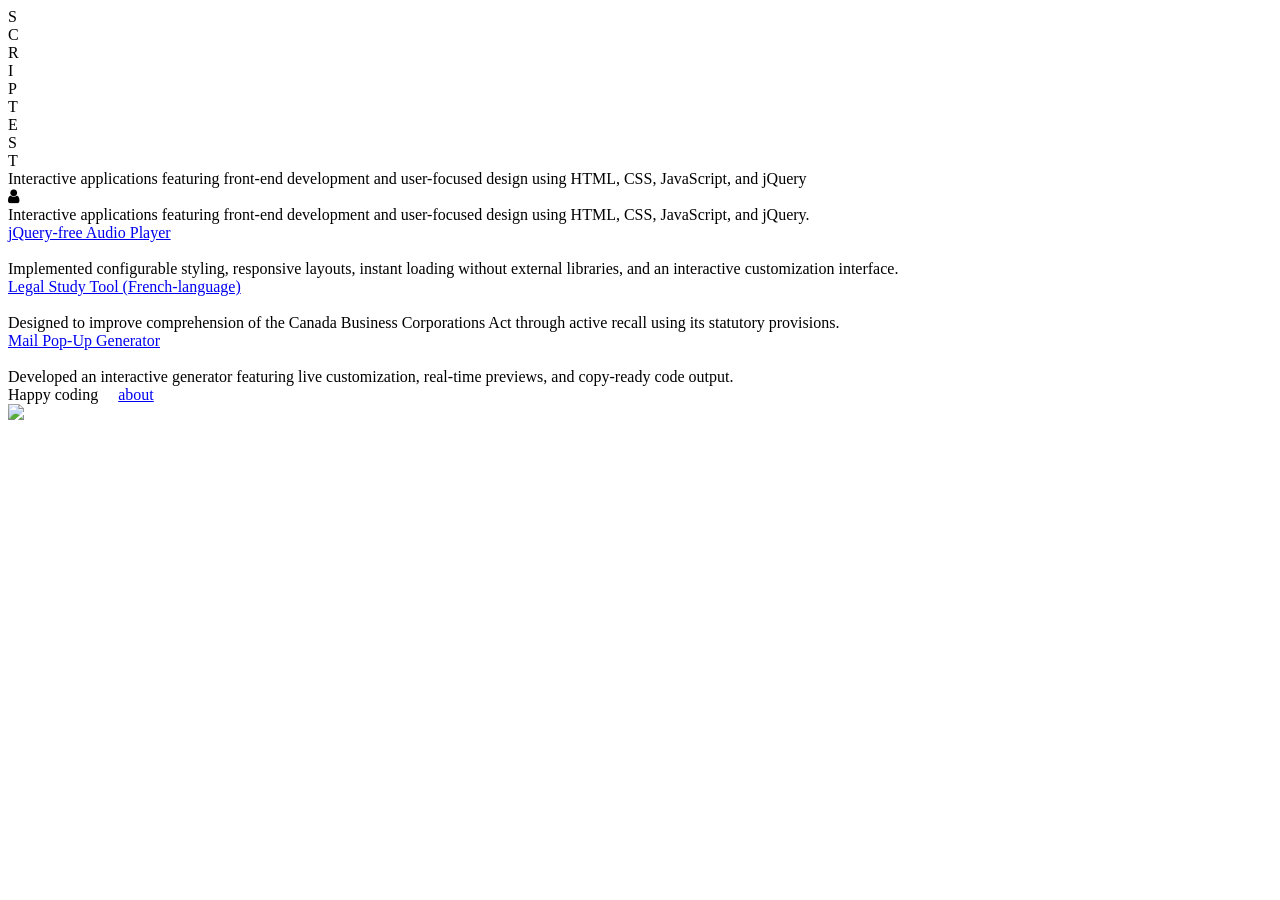
==== index.html @ 713351f3 "Update index.html" ====
<!DOCTYPE html>
<html>
    <head>
        <!--


Code by Maddie Kahlon


Attributions:
• Favicon → PxHere
• User Icon → Font Awesome
• Fonts → Exo 2 & Quicksand (Google Fonts)


-->
        <title>彡</title>
        <meta charset="UTF-8">
        <meta http-equiv="content-script-type" content="text/javascript">
        <meta http-equiv="content-style-type" content="text/css">
        <meta http-equiv="content-language" content="en">
        <meta name="viewport" content="width=device-width, initial-scale=1">
        <link href="https://fonts.googleapis.com/css?family=Exo+2:400,200,600italic|Quicksand" rel="stylesheet">
        <link rel="icon" type="image/png" href="assets/favi.png">
        <link rel="stylesheet" href="https://maxcdn.bootstrapcdn.com/font-awesome/4.5.0/css/font-awesome.min.css">
        <link href="ct.css" rel="stylesheet">
    </head>
    <body>
        <div id="main">
            <div id="city">
                <div id="sun"></div>
                <div id="citybase">
                    <div id="baseborder">
                        <div id="toptitle">
                            <div class="topletter">S</div>
                            <div class="topletter">C</div>
                            <div class="topletter">R</div>
                            <div class="topletter">I</div>
                            <div class="topletter">P</div>
                            <div class="topletter">T</div>
                            <div class="topletter">E</div>
                            <div class="topletter">S</div>
                            <div class="topletter">T</div>
                            <div class="clr"></div>
                        </div>
                        <div id="subtitle"> Interactive applications featuring front-end development and user-focused design using HTML, CSS, JavaScript, and jQuery </div>
                        <div class="blurb">
                            <div class="blurbicon">
                                <i class="fa fa-user"></i>
                            </div> Interactive applications featuring front-end development and user-focused design using HTML, CSS, JavaScript, and jQuery. <div class="clr"></div>
                        </div>
                        <div id="projects">
                            <div class="prj2">
                                <a href="https://scriptest.github.io/sp/mtp/main.html" target="_blank">jQuery-free Audio Player</a>
                                <br>
                                <br> Implemented configurable styling, responsive layouts, instant loading without external libraries, and an interactive customization interface.
                            </div>
                            <div class="prj2">
                                <a href="https://scriptest.github.io/sp/LCSA/" target="_blank">Legal Study Tool (French-language)</a>
                                <br>
                                <br> Designed to improve comprehension of the Canada Business Corporations Act through active recall using its statutory provisions.
                            </div>
                            <div class="prj2">
                                <a href="https://scriptest.github.io/sp/pop-up" target="_blank">Mail Pop-Up Generator</a>
                                <br>
                                <br> Developed an interactive generator featuring live customization, real-time previews, and copy-ready code output.
                            </div>
                        </div>
                    </div>
                    <div id="bottomspace">
                        <div id="copyr">Happy coding &nbsp; &nbsp; <a href="https://scriptest.github.io/abt/">about</a>
                            <div class="citybase-img">
                                <img src="assets/script.gif">
                            </div>
                        </div>
                    </div>
                </div>
                <div id="b1">
                    <div id="b1box1"></div>
                    <div id="b1box2"></div>
                    <div id="b1box3"></div>
                    <div id="b1box4"></div>
                    <div id="b1box5"></div>
                    <div id="b1box6"></div>
                    <div id="b1box7"></div>
                    <div id="b1box8"></div>
                    <div id="b1railingcage">
                        <div class="b1frontrail"></div>
                        <div class="b1backrail"></div>
                        <div class="b1frontbar"></div>
                        <div class="b1frontbar"></div>
                        <div class="b1frontbar"></div>
                        <div class="b1frontbar"></div>
                        <div class="b1frontbar"></div>
                        <div class="b1frontbar"></div>
                        <div class="b1frontbar"></div>
                        <div class="b1frontbar"></div>
                        <div class="b1frontbar"></div>
                        <div class="b1frontbar"></div>
                        <div class="b1backbar"></div>
                        <div class="b1backbar"></div>
                        <div class="b1backbar"></div>
                        <div class="b1backbar"></div>
                        <div class="b1backbar"></div>
                        <div class="b1backbar"></div>
                        <div class="clr"></div>
                    </div>
                    <div id="b1cloud1"></div>
                    <div id="b1cloud2"></div>
                    <div id="b1windowcage">
                        <div class="b1window"></div>
                        <div class="b1window"></div>
                        <div class="b1windowy"></div>
                        <div class="b1window"></div>
                        <div class="b1window"></div>
                        <div class="b1window"></div>
                        <div class="b1window"></div>
                        <div class="b1window"></div>
                        <div class="b1window"></div>
                        <div class="b1window"></div>
                        <div class="b1window"></div>
                        <div class="b1window"></div>
                        <div class="b1window"></div>
                        <div class="b1window"></div>
                        <div class="b1window"></div>
                        <div class="b1window"></div>
                        <div class="b1window"></div>
                        <div class="b1window"></div>
                        <div class="b1window"></div>
                        <div class="b1window"></div>
                        <div class="b1windowd"></div>
                        <div class="b1window"></div>
                        <div class="b1window"></div>
                        <div class="b1window"></div>
                        <div class="b1window"></div>
                        <div class="b1windowy"></div>
                        <div class="b1window"></div>
                        <div class="b1window"></div>
                        <div class="b1window"></div>
                        <div class="b1window"></div>
                        <div class="b1window"></div>
                        <div class="b1window"></div>
                        <div class="b1window"></div>
                        <div class="b1window"></div>
                        <div class="b1window"></div>
                        <div class="b1window"></div>
                        <div class="b1window"></div>
                        <div class="b1window"></div>
                        <div class="b1window"></div>
                        <div class="b1window"></div>
                        <div class="b1window"></div>
                        <div class="b1window"></div>
                        <div class="b1window"></div>
                        <div class="b1window"></div>
                        <div class="b1window"></div>
                        <div class="b1window"></div>
                        <div class="b1window"></div>
                        <div class="b1window"></div>
                        <div class="b1window"></div>
                        <div class="b1windowy"></div>
                        <div class="b1window"></div>
                        <div class="b1windowd"></div>
                        <div class="b1window"></div>
                        <div class="b1window"></div>
                        <div class="b1window"></div>
                        <div class="b1window"></div>
                        <div class="clr"></div>
                    </div>
                    <div id="b1windowcage2">
                        <div class="b1window2"></div>
                        <div class="b1windowd2"></div>
                        <div class="b1window2"></div>
                        <div class="b1window2"></div>
                        <div class="b1window2"></div>
                        <div class="b1window2"></div>
                        <div class="b1window2"></div>
                        <div class="b1window2y"></div>
                        <div class="b1window2"></div>
                        <div class="b1window2"></div>
                        <div class="b1window2"></div>
                        <div class="b1window2"></div>
                        <div class="b1window2"></div>
                        <div class="b1window2"></div>
                        <div class="b1window2"></div>
                        <div class="b1windowd2"></div>
                        <div class="b1window2"></div>
                        <div class="b1window2"></div>
                        <div class="b1window2"></div>
                        <div class="b1window2"></div>
                        <div class="b1window2"></div>
                        <div class="b1window2"></div>
                        <div class="b1window2"></div>
                        <div class="b1windowd2"></div>
                        <div class="clr"></div>
                    </div>
                </div>
                <div id="b2">
                    <div id="b2box1"></div>
                    <div id="b2box2"></div>
                    <div id="b2box3"></div>
                    <div id="b2box4"></div>
                    <div id="b2railingcage">
                        <div class="b2frontrail"></div>
                        <div class="b2frontbar"></div>
                        <div class="b2frontbar"></div>
                        <div class="b2frontbar"></div>
                        <div class="b2frontbar"></div>
                        <div class="b2frontbar"></div>
                        <div class="clr"></div>
                    </div>
                    <div id="b2railingcage2">
                        <div class="b2frontrail2"></div>
                        <div class="b2frontbar2"></div>
                        <div class="b2frontbar2"></div>
                        <div class="b2frontbar2"></div>
                        <div class="b2frontbar2"></div>
                        <div class="b2frontbar2"></div>
                        <div class="b2frontbar2"></div>
                        <div class="b2frontrail2d"></div>
                        <div class="b2frontbar2d"></div>
                        <div class="b2frontbar2d"></div>
                        <div class="b2frontbar2d"></div>
                        <div class="clr"></div>
                    </div>
                    <div id="b2laddercage">
                        <div class="b2ladderstep"></div>
                        <div class="b2ladderstep"></div>
                        <div class="b2ladderstep"></div>
                        <div class="b2ladderstep"></div>
                        <div class="b2ladderstep"></div>
                        <div class="b2ladderstep"></div>
                        <div class="b2ladderstep"></div>
                        <div class="b2ladderstep"></div>
                        <div class="b2ladderstep"></div>
                        <div class="b2ladderstep"></div>
                        <div class="b2ladderstep"></div>
                        <div class="b2ladderstep"></div>
                        <div class="b2ladderstep"></div>
                        <div class="b2ladderstep"></div>
                        <div class="b2ladderstep"></div>
                        <div class="b2ladderstep"></div>
                        <div class="b2ladderstep"></div>
                        <div class="b2ladderstep"></div>
                        <div class="b2ladderstep"></div>
                        <div class="b2ladderstep"></div>
                        <div class="b2ladderstep"></div>
                        <div class="b2ladderstep"></div>
                        <div class="b2ladderstep"></div>
                        <div class="b2ladderstep"></div>
                        <div class="b2ladderstep"></div>
                        <div class="b2ladderstep"></div>
                        <div class="b2ladderstep"></div>
                    </div>
                    <div id="b2windowcage">
                        <div class="b2windowframe">
                            <div class="b2window1"></div>
                            <div class="b2window2"></div>
                            <div class="clr"></div>
                        </div>
                        <div class="b2windowframe">
                            <div class="b2window1"></div>
                            <div class="b2window2"></div>
                            <div class="clr"></div>
                        </div>
                        <div class="b2windowframe">
                            <div class="b2window1"></div>
                            <div class="b2window2"></div>
                            <div class="clr"></div>
                        </div>
                        <div class="b2windowframe">
                            <div class="b2window1"></div>
                            <div class="b2window2"></div>
                            <div class="clr"></div>
                        </div>
                        <div class="b2windowframe">
                            <div class="b2window1y"></div>
                            <div class="b2window2y"></div>
                            <div class="clr"></div>
                        </div>
                        <div class="b2windowframe">
                            <div class="b2window1"></div>
                            <div class="b2window2"></div>
                            <div class="clr"></div>
                        </div>
                        <div class="b2windowframe">
                            <div class="b2window1"></div>
                            <div class="b2window2"></div>
                            <div class="clr"></div>
                        </div>
                        <div class="b2windowframe">
                            <div class="b2window1"></div>
                            <div class="b2window2"></div>
                            <div class="clr"></div>
                        </div>
                        <div class="b2windowframe">
                            <div class="b2window1"></div>
                            <div class="b2window2"></div>
                            <div class="clr"></div>
                        </div>
                        <div class="b2windowframe">
                            <div class="b2window1"></div>
                            <div class="b2window2"></div>
                            <div class="clr"></div>
                        </div>
                        <div class="b2windowframe">
                            <div class="b2window1"></div>
                            <div class="b2window2"></div>
                            <div class="clr"></div>
                        </div>
                        <div class="b2windowframe">
                            <div class="b2window1"></div>
                            <div class="b2window2"></div>
                            <div class="clr"></div>
                        </div>
                        <div class="b2windowframe">
                            <div class="b2window1"></div>
                            <div class="b2window2"></div>
                            <div class="clr"></div>
                        </div>
                        <div class="b2windowframe">
                            <div class="b2window1"></div>
                            <div class="b2window2"></div>
                            <div class="clr"></div>
                        </div>
                        <div class="b2windowframe">
                            <div class="b2window1"></div>
                            <div class="b2window2"></div>
                            <div class="clr"></div>
                        </div>
                        <div class="b2windowframe">
                            <div class="b2window1"></div>
                            <div class="b2window2"></div>
                            <div class="clr"></div>
                        </div>
                        <div class="b2windowframe">
                            <div class="b2window1"></div>
                            <div class="b2window2"></div>
                            <div class="clr"></div>
                        </div>
                        <div class="b2windowframe">
                            <div class="b2window1y"></div>
                            <div class="b2window2y"></div>
                            <div class="clr"></div>
                        </div>
                        <div class="b2windowframe">
                            <div class="b2window1"></div>
                            <div class="b2window2"></div>
                            <div class="clr"></div>
                        </div>
                        <div class="b2windowframe">
                            <div class="b2window1"></div>
                            <div class="b2window2"></div>
                            <div class="clr"></div>
                        </div>
                        <div class="b2windowframe">
                            <div class="b2window1"></div>
                            <div class="b2window2"></div>
                            <div class="clr"></div>
                        </div>
                        <div class="b2windowframe">
                            <div class="b2window1"></div>
                            <div class="b2window2"></div>
                            <div class="clr"></div>
                        </div>
                        <div class="b2windowframe">
                            <div class="b2window1"></div>
                            <div class="b2window2"></div>
                            <div class="clr"></div>
                        </div>
                        <div class="b2windowframe">
                            <div class="b2window1"></div>
                            <div class="b2window2"></div>
                            <div class="clr"></div>
                        </div>
                        <div class="b2windowframe">
                            <div class="b2window1"></div>
                            <div class="b2window2"></div>
                            <div class="clr"></div>
                        </div>
                        <div class="b2windowframe">
                            <div class="b2window1"></div>
                            <div class="b2window2"></div>
                            <div class="clr"></div>
                        </div>
                        <div class="b2windowframe">
                            <div class="b2window1"></div>
                            <div class="b2window2"></div>
                            <div class="clr"></div>
                        </div>
                        <div class="clr"></div>
                    </div>
                    <div id="b2windowcage2">
                        <div class="b2windowframe">
                            <div class="b2window1y"></div>
                            <div class="b2window2y"></div>
                            <div class="clr"></div>
                        </div>
                        <div class="clr"></div>
                    </div>
                </div>
                <div id="b4">
                    <div id="b4box1"></div>
                    <div id="b4box2"></div>
                    <div id="b4windowcage">
                        <div class="b4window"></div>
                        <div class="b4window"></div>
                        <div class="b4window"></div>
                        <div class="b4windowy"></div>
                        <div class="b4windowy"></div>
                        <div class="b4window"></div>
                        <div class="clr"></div>
                    </div>
                    <div id="b4windowcage2">
                        <div class="b4window2"></div>
                        <div class="b4window2y"></div>
                        <div class="b4window2"></div>
                        <div class="clr"></div>
                    </div>
                </div>
                <div id="sl1">
                    <div class="sl1p1"></div>
                    <div class="sl1r1"></div>
                    <div class="sl1r2"></div>
                </div>
                <div id="sl2">
                    <div class="sl1p1"></div>
                    <div class="sl1r1"></div>
                    <div class="sl1r2"></div>
                </div>
                <div id="treecage">
                    <div id="treetrunk"></div>
                    <div id="treec1"></div>
                    <div id="treec3"></div>
                    <div id="treec4"></div>
                </div>
                <div id="cloud1">
                    <div id="cloud1a"></div>
                    <div id="cloud1b"></div>
                    <div id="cloud1c"></div>
                </div>
                <div id="traincage">
                    <div id="train">
                        <div class="trainwindow"></div>
                        <div class="trainwindow"></div>
                        <div class="trainwindow"></div>
                        <div class="trainwindow"></div>
                        <div class="trainwindow"></div>
                        <div class="trainwindow"></div>
                        <div class="trainwindow"></div>
                        <div class="trainwindow"></div>
                        <div class="trainwindow"></div>
                        <div class="trainwindow"></div>
                        <div class="trainwindow"></div>
                        <div class="trainwindow"></div>
                        <div class="trainwindow"></div>
                        <div class="trainwindow"></div>
                        <div class="trainwindow"></div>
                        <div class="clr"></div>
                    </div>
                    <div id="traintrack">
                        <div class="track"></div>
                        <div class="track"></div>
                        <div class="track"></div>
                        <div class="track"></div>
                        <div class="track"></div>
                        <div class="track"></div>
                        <div class="track"></div>
                        <div class="track"></div>
                        <div class="track"></div>
                        <div class="track"></div>
                        <div class="track"></div>
                        <div class="track"></div>
                        <div class="track"></div>
                        <div class="track"></div>
                        <div class="track"></div>
                        <div class="track"></div>
                        <div class="track"></div>
                        <div class="track"></div>
                        <div class="track"></div>
                        <div class="clr"></div>
                    </div>
                </div>
            </div>
        </div>
    </body>
</html>
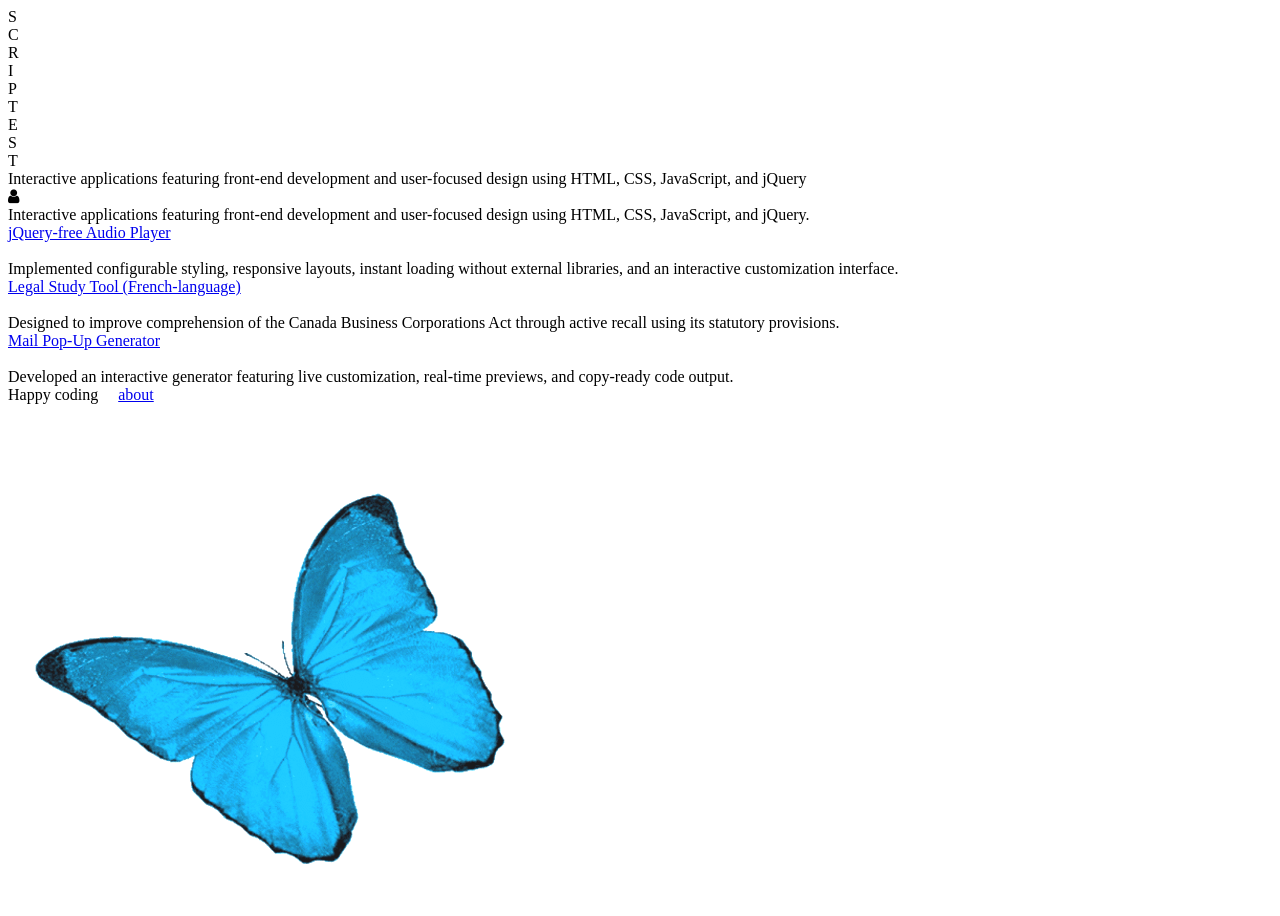
==== commit 0c550c14: "Update index.html" ====
--- a/index.html
+++ b/index.html
@@ -21,7 +21,7 @@
         <meta http-equiv="content-language" content="en">
         <meta name="viewport" content="width=device-width, initial-scale=1">
         <link href="https://fonts.googleapis.com/css?family=Exo+2:400,200,600italic|Quicksand" rel="stylesheet">
-        <link rel="icon" type="image/png" href="assets/favi.png">
+        <link rel="icon" type="image/png" href="assets/favi.png"?v=2>
         <link rel="stylesheet" href="https://maxcdn.bootstrapcdn.com/font-awesome/4.5.0/css/font-awesome.min.css">
         <link href="ct.css" rel="stylesheet">
     </head>
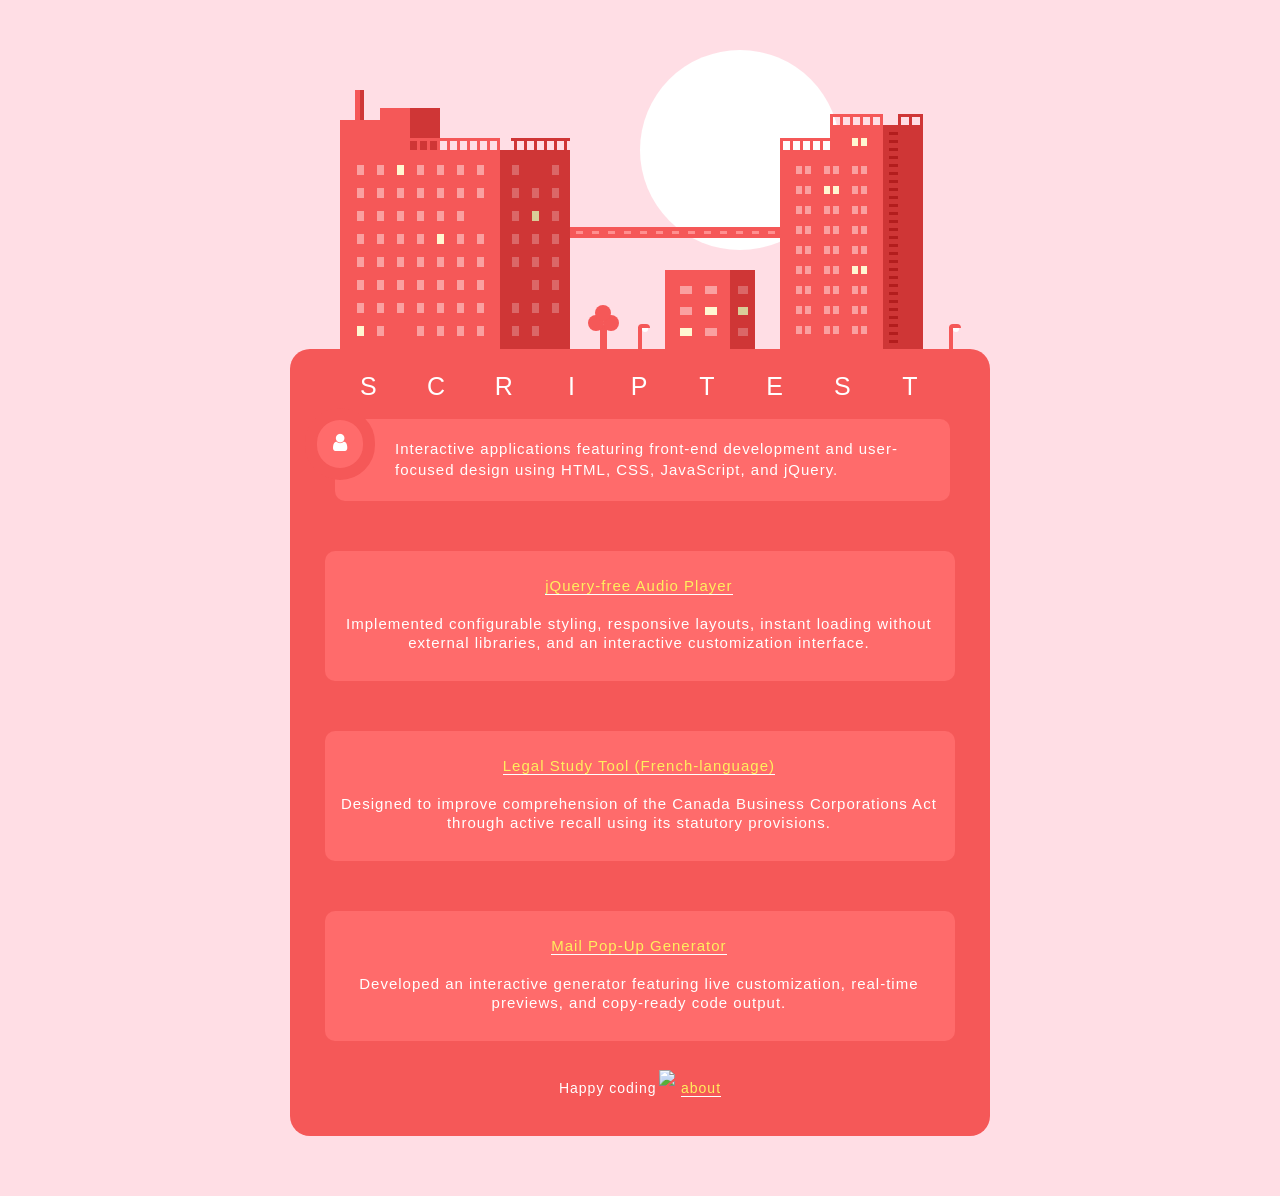
==== commit 4b99eaaf: "Update index.html" ====
--- a/index.html
+++ b/index.html
@@ -21,11 +21,11 @@
         <meta http-equiv="content-language" content="en">
         <meta name="viewport" content="width=device-width, initial-scale=1">
         <link href="https://fonts.googleapis.com/css?family=Exo+2:400,200,600italic|Quicksand" rel="stylesheet">
-        <link rel="icon" type="image/png" href="assets/favi.png"?v=2>
+        <link rel="icon" type="image/png" href="assets/favi.png">
         <link rel="stylesheet" href="https://maxcdn.bootstrapcdn.com/font-awesome/4.5.0/css/font-awesome.min.css">
         <link href="ct.css" rel="stylesheet">
     </head>
-    <body>
+    <body><div id="citytop">
         <div id="main">
             <div id="city">
                 <div id="sun"></div>
@@ -70,7 +70,7 @@
                     <div id="bottomspace">
                         <div id="copyr">Happy coding &nbsp; &nbsp; <a href="https://scriptest.github.io/abt/">about</a>
                             <div class="citybase-img">
-                                <img src="assets/script.gif">
+                                <img src="https://i.imgur.com/trxpaFy.gif">
                             </div>
                         </div>
                     </div>
@@ -479,7 +479,7 @@
                         <div class="track"></div>
                         <div class="clr"></div>
                     </div>
-                </div>
+                </div></div>
             </div>
         </div>
     </body>
--- a/ct.css
+++ b/ct.css
@@ -0,0 +1,1067 @@
+/**  
+
+Code by Maddie Kahlon
+
+*/
+
+body {
+	margin: 0;
+    background: #ffdee5;
+    font-size: 15px;
+    font-family: 'Exo 2', Verdana, sans-serif;
+    line-height: 19px;
+    letter-spacing: 1px;
+    color: #fff;
+}
+
+a {
+    text-decoration: none;
+    outline: none;
+    border-bottom: 1px solid #fff;
+    cursor: pointer !important;
+    background-image: linear-gradient(to right, #000, #54b3d6 50%, #ffef5d 50%);
+    background-size: 200% 100%;
+    background-position: -100%;
+    display: inline;
+    padding: 0;
+    position: relative;
+    -webkit-background-clip: text;
+    -webkit-text-fill-color: transparent;
+    transition: all 0.3s ease-in-out;
+}
+
+a::before {
+    content: '';
+    background: #54b3d6;
+    display: block;
+    position: absolute;
+    bottom: 0;
+    left: 0;
+    width: 0;
+    height: 0;
+    transition: all 0.3s ease-in-out;
+}
+
+a:hover {
+    background-position: 0;
+}
+
+a:hover::before {
+    width: 100%;
+}
+
+@font-face {
+    font-family: "Motterdam";
+    src: url("assets/Motterdam.ttf") format("truetype");
+}
+
+.credit {
+    font-family: "Motterdam";
+	font-size: 16px;
+}
+
+::selection {
+ 	background: transparent;
+    color: #1fff5a;
+}
+
+::-moz-selection {
+ 	background: transparent;
+    color: #1fff5a;
+}
+
+.clr {
+    clear: both;
+}
+
+#main {
+    margin: 0 auto;
+    width: 600px;
+}
+
+#city {
+    position: absolute;
+    top: 150px;
+    width: 600px;
+    height: 200px;
+}
+
+#citybase {
+    position: absolute;
+    padding: 25px;
+    background: #f55858;
+    margin: 199px 0 0 -50px;
+    z-index: 200;
+    border-radius: 20px;
+}
+
+#citybase a:hover {
+    border-bottom: 1px solid #fff;
+    margin-bottom: -1px;
+}
+
+#citybase img {
+    border: 0;
+    max-width: 1.5em;
+}
+
+.citybase-img {
+    padding: 0 9px 0 5px;
+ 	margin: -25px 15px 0 72px;
+}
+
+#baseborder {
+    width: 610px;
+    padding: 20px;
+    border-radius: 10px;
+}
+
+#bottomspace {
+    width: 650px;
+    position: absolute;
+    height: 35px;
+    margin: 50px 0 0;
+    text-align: center;
+    font-size: 14px;
+    line-height: 14px;
+    color: #fff;
+    letter-spacing: 1px;
+}
+
+#copyr {
+    position: absolute;
+    margin-top: -80px;
+    width: 100%;
+    text-align: center;
+}
+
+.blurb {
+    width: calc(100% - 65px);
+    background: #ff6b6b;
+    padding: 19px 10px 21px 60px;
+    border-radius: 10px;
+    display: block;
+    margin-bottom: 20px;
+    font-size: 15px;
+    line-height: 21px;
+    transition: all 0.2s ease-in-out;
+}
+
+.blurbicon {
+    font-size: 20px;
+    line-height: 20px;
+    color: #fff;
+    text-align: center;
+    padding: 13px 15px 15px 16px;
+    background: #ff6b6b;
+    border: 12px solid #f55858;
+    position: absolute;
+    margin: -30px 15px 0 -90px;
+    border-radius: 100px;
+    cursor: default;
+    transition: all 0.2s ease-in-out;
+}
+
+.blurb a {
+    color: #fff;
+    border-bottom: 1px solid #fff;
+    margin-bottom: -1px;
+}
+
+.blurb a:hover {
+    color: #fff;
+    border-bottom: 1px solid #fff;
+    margin-bottom: -1px;
+}
+
+#toptitle {
+    width: 100%;
+    margin: -20px 0 20px;
+    text-align: center;
+    cursor: default;
+}
+
+.topletter {
+    float: left;
+    display: block;
+    width: 11.1%;
+    text-align: center;
+    font-size: 25px;
+    line-height: 25px;
+    font-family: 'Quicksand', sans-serif;
+    color: #fff;
+}
+
+#subtitle {
+    width: 100%;
+    text-align: center;
+    margin-bottom: 25px;
+    display: none;
+}
+
+#projects {
+    width: 100%;
+    margin: 50px 0 0 -10px;
+}
+
+.prcage {
+    width: 280px;
+    height: 230px;
+    border: 4px solid #e8e8e8;
+    border-top: 26px solid #e8e8e8;
+    float: left;
+    border-radius: 5px;
+    background: #f6f6f6;
+    transition: all 0.1s ease-in-out;
+}
+
+.prcage:hover {
+    width: 290px;
+    height: 210px;
+	margin: -5px 0 0 -5px;
+}
+
+.prdot1 {
+    position: absolute;
+    width: 11px;
+    height: 11px;
+    background: #fc6868;
+    margin: -19px 0 0 3px;
+    border-radius: 100px;
+}
+
+.prdot2 {
+    position: absolute;
+    width: 11px;
+    height: 11px;
+    background: #faf38e;
+    margin: -19px 0 0 20px;
+    border-radius: 100px;
+}
+
+.prdot3 {
+    position: absolute;
+    width: 11px;
+    height: 11px;
+    background: #58cc7b;
+    margin: -19px 0 0 37px;
+    border-radius: 100px;
+}
+
+.prinfo {
+    width: 300px;
+    float: right;
+}
+
+.prdesc {
+    width: 100%;
+    margin-bottom: 30px;
+}
+
+.prtags {
+    width: 100%;
+}
+
+.ptag {
+    margin: 0 9px 7px 0;
+    float: left;
+    background: #ff6b6b;
+    padding: 5px 8px;
+    border-radius: 3px;
+    font-size: 13px;
+    line-height: 13px;
+    cursor: default;
+    transition: all 0.2s ease-in-out;
+}
+
+.ptag:hover {
+    background: #ff8787;
+}
+
+.prtitle {
+    width: 100%;
+    margin-bottom: 10px;
+    font-size: 20px;
+    line-height: 20px;
+}
+
+.prj {
+    height: 290px;
+}
+
+.primg {
+    width: 100%;
+    height: 100%;
+    opacity: 0.8;
+    border: 0;
+    outline: none;
+}
+
+.prcage a:hover {
+    border: 0;
+    margin: 0;
+}
+
+.prj2 {
+    background: #ff6b6b;
+ 	margin: 0 auto 50px;
+    padding: 25px 17px 25px 15px;
+    width: 98%;
+    border-radius: 10px;
+    height: 80px;
+    text-align: center;
+}
+
+#sun {
+    width: 200px;
+    height: 200px;
+    position: absolute;
+    margin: -100px 0 0 300px;
+    background: #fff;
+    border-radius: 500px;
+    z-index: 0;
+}
+
+#b1 {
+    position: absolute;
+    z-index: 8;
+}
+
+#b1box1 {
+    width: 160px;
+    height: 200px;
+    position: absolute;
+    background: #f55858;
+}
+
+#b1box2 {
+    width: 70px;
+    height: 200px;
+    position: absolute;
+    margin-left: 160px;
+    background: #cf3636;
+}
+
+#b1box3 {
+    width: 70px;
+    height: 30px;
+    position: absolute;
+    background: #f55858;
+    margin: -30px 0 0;
+}
+
+#b1box4 {
+    width: 30px;
+    height: 30px;
+    position: absolute;
+    background: #cf3636;
+    margin: -30px 0 0 70px;
+}
+
+#b1box5 {
+    width: 30px;
+    height: 13px;
+    position: absolute;
+    background: #f55858;
+    margin: -42px 0 0 40px;
+}
+
+#b1box6 {
+    width: 30px;
+    height: 13px;
+    position: absolute;
+    background: #cf3636;
+    margin: -42px 0 0 70px;
+}
+
+#b1box7 {
+    width: 5px;
+    height: 30px;
+    position: absolute;
+    background: #f55858;
+    margin: -60px 0 0 15px;
+    z-index: 10;
+}
+
+#b1box8 {
+    width: 4px;
+    height: 30px;
+    position: absolute;
+    background: #cf3636;
+    margin: -60px 0 0 20px;
+    z-index: 10;
+}
+
+#b1railingcage {
+    position: absolute;
+    margin: -10px 0 0 67px;
+    width: 200px;
+}
+
+.b1frontbar {
+    display: block;
+    float: left;
+    height: 12px;
+    width: 3px;
+    background: #f55858;
+    margin-right: 7px;
+}
+
+.b1backbar {
+    display: block;
+    float: left;
+    height: 12px;
+    width: 3px;
+    background: #cf3636;
+    margin-left: 7px;
+}
+
+.b1frontrail {
+    position: absolute;
+    margin: -2px 0 0;
+    width: 93px;
+    height: 3px;
+    background: #f55858;
+}
+
+.b1backrail {
+    position: absolute;
+    margin: -2px 0 0 104px;
+    width: 59px;
+    height: 3px;
+    background: #cf3636;
+}
+
+#b1cloud1 {
+    width: 9px;
+    height: 9px;
+    position: absolute;
+    margin: -60px 0 0 15px;
+    background: #f55858;
+    border-radius: 500px;
+    z-index: 9;
+    animation: cld 3s infinite;
+}
+
+@keyframes cld {
+    0% {
+        opacity: 0;
+        transform: translateZ(0);
+    }
+
+    5% {
+        opacity: 1;
+        transform: translateZ(0);
+    }
+
+    100% {
+        margin-top: -95px;
+        opacity: 0;
+        transform: translateZ(0);
+    }
+}
+
+#b1cloud2 {
+    width: 12px;
+    height: 12px;
+    position: absolute;
+    margin: -101px 0 0 13px;
+    background: #f55858;
+    border-radius: 500px;
+    display: none;
+}
+
+#b1windowcage {
+    position: absolute;
+    margin: 15px 0 0 17px;
+    width: 150px;
+    height: 180px;
+    z-index: 10;
+}
+
+.b1window {
+    width: 7px;
+    height: 10px;
+    background: #faa0a0;
+    display: block;
+    float: left;
+    margin: 0 13px 13px 0;
+}
+
+.b1windowd {
+    width: 7px;
+    height: 10px;
+    background: #f55858;
+    display: block;
+    float: left;
+    margin: 0 13px 13px 0;
+}
+
+.b1windowy {
+    width: 7px;
+    height: 10px;
+    background: #fff7d1;
+    display: block;
+    float: left;
+    margin: 0 13px 13px 0;
+}
+
+#b1windowcage2 {
+    position: absolute;
+    margin: 15px 0 0 172px;
+    width: 60px;
+    height: 180px;
+    z-index: 10;
+}
+
+.b1window2 {
+    width: 7px;
+    height: 10px;
+    background: #db6767;
+    display: block;
+    float: left;
+    margin: 0 13px 13px 0;
+}
+
+.b1window2y {
+    width: 7px;
+    height: 10px;
+    background: #d9cd98;
+    display: block;
+    float: left;
+    margin: 0 13px 13px 0;
+}
+
+.b1windowd2 {
+    width: 7px;
+    height: 10px;
+    background: #cf3636;
+    display: block;
+    float: left;
+    margin: 0 13px 13px 0;
+}
+
+#b2 {
+    position: absolute;
+	margin: 0 0 0 440px;
+    z-index: 8;
+}
+
+#b2box1 {
+    width: 103px;
+    height: 200px;
+    position: absolute;
+    background: #f55858;
+}
+
+#b2box2 {
+    width: 40px;
+    height: 200px;
+    position: absolute;
+    margin-left: 103px;
+    background: #cf3636;
+}
+
+#b2box3 {
+    width: 53px;
+    height: 25px;
+    position: absolute;
+    background: #f55858;
+    margin: -25px 0 0 50px;
+}
+
+#b2box4 {
+    width: 40px;
+    height: 25px;
+    position: absolute;
+    background: #cf3636;
+    margin: -25px 0 0 103px;
+}
+
+#b2railingcage {
+    position: absolute;
+    margin: -12px 0 0;
+    width: 100px;
+}
+
+.b2frontbar {
+    display: block;
+    float: left;
+    height: 12px;
+    width: 3px;
+    background: #f55858;
+    margin-right: 7px;
+}
+
+.b2frontrail {
+    position: absolute;
+    margin: 0;
+    width: 60px;
+    height: 3px;
+    background: #f55858;
+}
+
+#b2railingcage2 {
+    position: absolute;
+    margin: -36px 0 0 50px;
+    width: 100px;
+}
+
+.b2frontbar2 {
+    display: block;
+    float: left;
+    height: 12px;
+    width: 3px;
+    background: #f55858;
+    margin-right: 7px;
+}
+
+.b2frontrail2 {
+    position: absolute;
+    margin: 0;
+    width: 52px;
+    height: 3px;
+    background: #f55858;
+}
+
+.b2frontbar2d {
+    display: block;
+    float: left;
+    height: 12px;
+    width: 3px;
+    background: #cf3636;
+    margin-left: 8px;
+}
+
+.b2frontrail2d {
+    position: absolute;
+    margin: 0 0 0 70px;
+    width: 23px;
+    height: 3px;
+    background: #cf3636;
+}
+
+#b2laddercage {
+    position: absolute;
+    z-index: 10;
+    width: 10px;
+    margin: -18px 0 0 109px;
+}
+
+.b2ladderstep {
+    display: block;
+    height: 3px;
+    width: 9px;
+    margin-bottom: 5px;
+    background: #b31d1d;
+}
+
+#b2windowcage {
+    position: absolute;
+    margin: 16px 0 0 16px;
+    width: 90px;
+    height: 180px;
+    z-index: 10;
+}
+
+.b2windowframe {
+    width: 15px;
+    height: 8px;
+    display: block;
+    float: left;
+    margin: 0 13px 12px 0;
+}
+
+.b2window1 {
+    display: block;
+    width: 6px;
+    height: 8px;
+    float: left;
+    background: #faa0a0;
+}
+
+.b2window2 {
+    display: block;
+    width: 6px;
+    height: 8px;
+    float: right;
+    background: #faa0a0;
+}
+
+.b2window1y {
+    display: block;
+    width: 6px;
+    height: 8px;
+    float: left;
+    background: #fff7d1;
+}
+
+.b2window2y {
+    display: block;
+    width: 6px;
+    height: 8px;
+    float: right;
+    background: #fff7d1;
+}
+
+#b2windowcage2 {
+    position: absolute;
+    margin: -12px 0 0 72px;
+    width: 90px;
+    height: 180px;
+    z-index: 10;
+}
+
+#b4 {
+    position: absolute;
+    z-index: 8;
+    margin: 120px 0 0 325px;
+}
+
+#b4box1 {
+    width: 65px;
+    height: 80px;
+    position: absolute;
+    background: #f55858;
+}
+
+#b4box2 {
+    width: 25px;
+    height: 80px;
+    position: absolute;
+    margin-left: 65px;
+    background: #cf3636;
+}
+
+#b4windowcage {
+    position: absolute;
+    margin: 16px 0 0 15px;
+    width: 50px;
+    height: 180px;
+    z-index: 10;
+}
+
+.b4window {
+    width: 12px;
+    height: 8px;
+    background: #faa0a0;
+    display: block;
+    float: left;
+    margin: 0 13px 13px 0;
+}
+
+.b4windowy {
+    width: 12px;
+    height: 8px;
+    background: #fff7d1;
+    display: block;
+    float: left;
+    margin: 0 13px 13px 0;
+}
+
+#b4windowcage2 {
+    position: absolute;
+    margin: 16px 0 0 73px;
+    width: 13px;
+    height: 180px;
+    z-index: 10;
+}
+
+#citytop {
+    position: relative;
+}
+
+.b4window2 {
+    width: 10px;
+    height: 8px;
+    background: #db6767;
+    display: block;
+    float: left;
+    margin-bottom: 13px;
+}
+
+.b4window2y {
+    width: 10px;
+    height: 8px;
+    background: #d9cd98;
+    display: block;
+    float: left;
+    margin-bottom: 13px;
+}
+
+#sl1 {
+    position: absolute;
+    z-index: 8;
+    margin: 177px 0 0 609px;
+}
+
+#sl2 {
+    position: absolute;
+    z-index: 8;
+    margin: 177px 0 0 298px;
+}
+
+.sl1p1 {
+    position: absolute;
+    width: 4px;
+    height: 25px;
+    background: #f55858;
+    margin: 0;
+    z-index: 9;
+}
+
+.sl1r1 {
+    position: absolute;
+    width: 12px;
+    height: 4px;
+    background: #f55858;
+    margin: -3px 0 0;
+    z-index: 10;
+    border-top-left-radius: 10px;
+    border-top-right-radius: 10px;
+}
+
+.sl1r2 {
+    position: absolute;
+    width: 6px;
+    height: 4px;
+    background: #fff;
+    margin: 1px 0 0 4px;
+    z-index: 10;
+    border-bottom-right-radius: 10px;
+    border-bottom-left-radius: 10px;
+}
+
+#treecage {
+    position: absolute;
+    z-index: 8;
+    margin: 175px 0 0 260px;
+}
+
+#treetrunk {
+    position: absolute;
+    margin: 0;
+    width: 7px;
+    height: 25px;
+    background: #f55858;
+}
+
+#treec1 {
+    position: absolute;
+    margin: -10px 0 0 -12px;
+    width: 16px;
+    height: 16px;
+    background: #f55858;
+    border-radius: 500px;
+}
+
+#treec3 {
+    position: absolute;
+    margin: -10px 0 0 3px;
+    width: 16px;
+    height: 16px;
+    background: #f55858;
+    border-radius: 500px;
+}
+
+#treec4 {
+    position: absolute;
+    margin: -20px 0 0 -5px;
+    width: 16px;
+    height: 16px;
+    background: #f55858;
+    border-radius: 500px;
+}
+
+#cloud1 {
+    position: absolute;
+    z-index: 8;
+    margin: -60px 0 0 260px;
+    display: none;
+}
+
+#cloud1a {
+    position: absolute;
+    width: 90px;
+    height: 30px;
+    background: #f55858;
+    border-radius: 100px;
+    margin: 0;
+}
+
+#cloud1b {
+    position: absolute;
+    width: 40px;
+    height: 40px;
+    background: #f55858;
+    border-radius: 100px;
+    margin: -20px 0 0 10px;
+}
+
+#cloud1c {
+    position: absolute;
+    width: 35px;
+    height: 35px;
+    background: #f55858;
+    border-radius: 100px;
+    margin: -15px 0 0 40px;
+}
+
+#traincage {
+    position: absolute;
+    z-index: 2;
+    margin: 50px 0 0 135px;
+    overflow: hidden;
+    width: 350px;
+    height: 100px;
+}
+
+#traintrack {
+    position: absolute;
+    width: 320px;
+    padding: 4px 0 4px 5px;
+    background: #f55858;
+    margin: 27px 0 0;
+}
+
+.track {
+    display: block;
+    float: left;
+    background: #ff8f8f;
+    margin-right: 9px;
+    height: 3px;
+    width: 7px;
+}
+
+#train {
+    position: absolute;
+	margin: 0 0 0 -300px;
+    width: 300px;
+    padding: 10px 0 10px 20px;
+    background: #f55858;
+    border-radius: 20px;
+    overflow: hidden;
+    animation: tr 6s infinite;
+}
+
+.trainwindow {
+    width: 10px;
+    height: 7px;
+    background: #fff7d1;
+    display: block;
+    float: left;
+    margin-right: 9px;
+}
+
+@keyframes tr {
+    0% {
+        opacity: 0;
+        transform: translateZ(0);
+    }
+
+    5% {
+        opacity: 1;
+        transform: translateZ(0);
+    }
+
+    70% {
+        opacity: 1;
+        margin-left: 700px;
+        transform: translateZ(0);
+    }
+
+    71% {
+        opacity: 0;
+        transform: translateZ(0);
+    }
+
+    100% {
+        opacity: 0;
+        margin-left: -300px;
+        transform: translateZ(0);
+    }
+}
+
+@media only screen and (max-width: 650px) {
+    body {
+		overflow-x: hidden;
+		font-size: 20px;    
+		line-height: 21px;
+    }
+
+    #main {
+        position: absolute;
+        top: 0;
+        left: 55.7%;
+        width: 700px;
+        margin: 0;
+        transform: translateX(-50%) scale(0.76);
+        transform-origin: top center;
+    }
+
+    #bottomspace {
+        height: 0;
+        position: relative;
+    }
+
+    #copyr {
+        position: absolute;
+        top: 25px;
+        left: 0;
+        width: 100%;
+        text-align: center;
+        font-size: 20px;
+    }
+  
+	.blurb {
+		font-size: 20px;		
+		line-height: 24px;
+	}
+  
+	.prj2 {
+		height: 110px;
+		text-align: center;		
+		line-height: 24px;
+}
+  
+	.citybase-img {
+		padding: 0 9px 0 5px;
+		margin: -33px 15px 0 92px;
+	}
+  
+}
+
+@media only screen and (max-width: 430px) {
+	body {
+		width: 100%;
+		height: 100%;
+		overflow-y: auto;
+		overflow-x: hidden;
+		font-size: 20px;
+    }
+
+  #citytop {
+    position: relative;
+}
+  
+	.prj2 {
+		height: 120px;
+	  }
+
+	#main {
+        position: absolute;
+        top: 0;
+        left: 50%;
+        width: 700px;
+        margin: 0;
+        transform: translateX(-50%) scale(0.61);
+        transform-origin: top center;
+    }
+
+  
+  
+   #citytop {
+        margin-left: 59px;
+    }
+  
+}
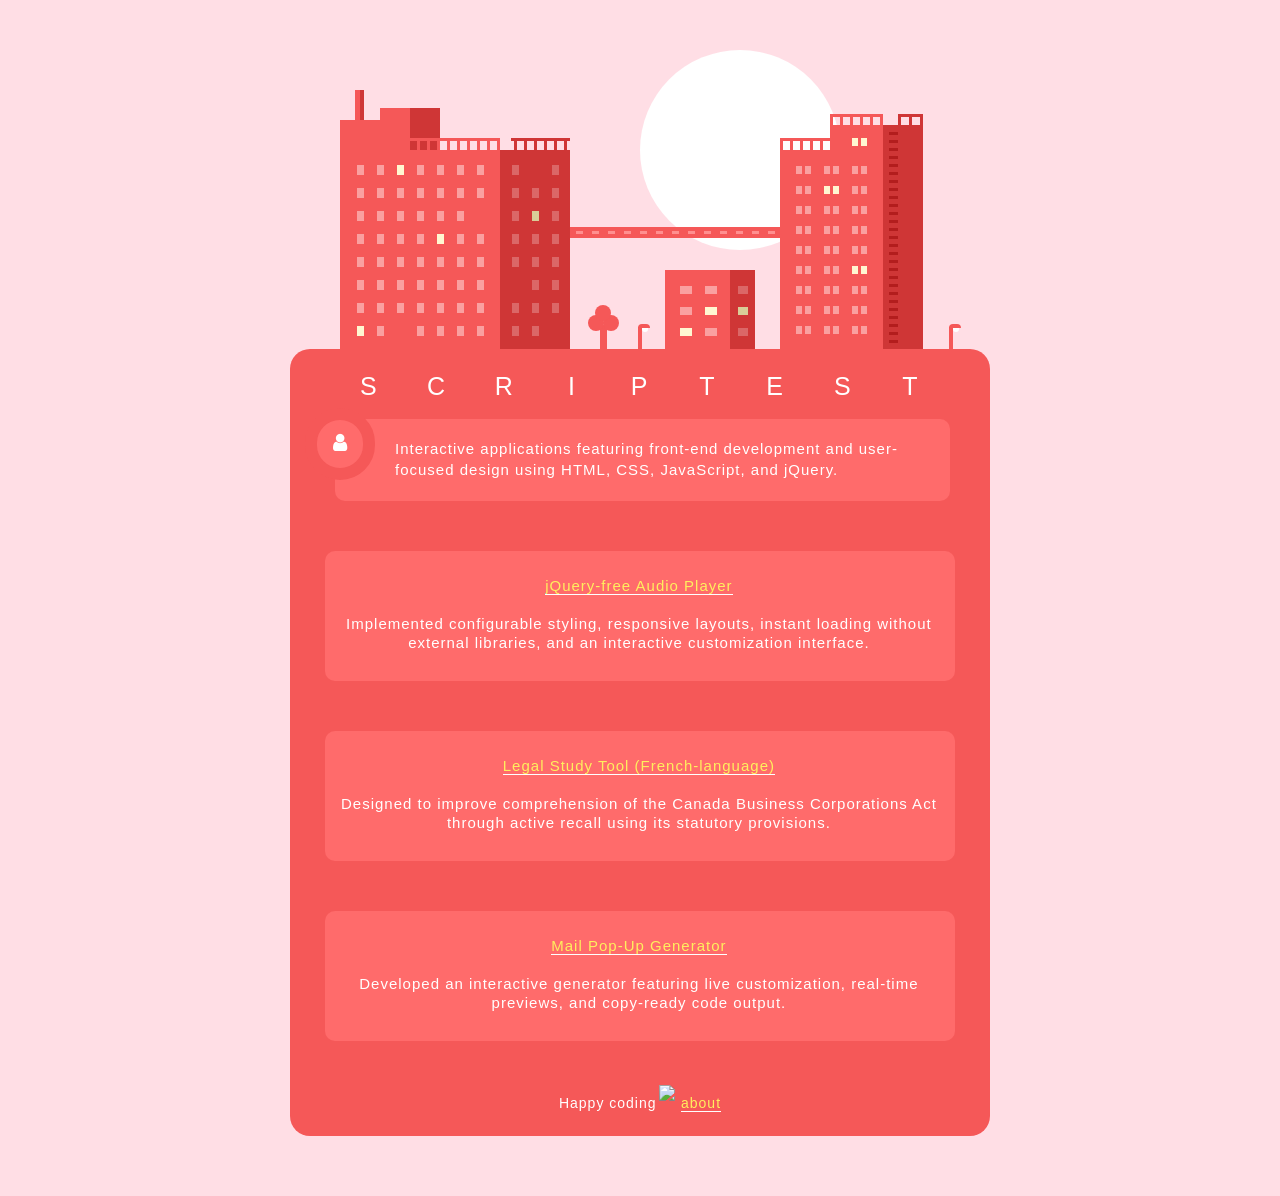
==== commit 2bbae6c7: "Update index.html" ====
--- a/index.html
+++ b/index.html
@@ -25,7 +25,7 @@
         <link rel="stylesheet" href="https://maxcdn.bootstrapcdn.com/font-awesome/4.5.0/css/font-awesome.min.css">
         <link href="ct.css" rel="stylesheet">
     </head>
-    <body><div id="citytop">
+    <body>
         <div id="main">
             <div id="city">
                 <div id="sun"></div>
@@ -479,7 +479,7 @@
                         <div class="track"></div>
                         <div class="clr"></div>
                     </div>
-                </div></div>
+                </div>
             </div>
         </div>
     </body>
--- a/ct.css
+++ b/ct.css
@@ -130,7 +130,7 @@
 
 #copyr {
     position: absolute;
-    margin-top: -80px;
+    margin-top: -65px;
     width: 100%;
     text-align: center;
 }
@@ -767,10 +767,6 @@
     z-index: 10;
 }
 
-#citytop {
-    position: relative;
-}
-
 .b4window2 {
     width: 10px;
     height: 8px;
@@ -1006,7 +1002,7 @@
 
     #copyr {
         position: absolute;
-        top: 25px;
+        top: 10px;
         left: 0;
         width: 100%;
         text-align: center;
@@ -1028,40 +1024,49 @@
 		padding: 0 9px 0 5px;
 		margin: -33px 15px 0 92px;
 	}
-  
 }
 
 @media only screen and (max-width: 430px) {
-	body {
+    html,
+    body {
 		width: 100%;
 		height: 100%;
 		overflow-y: auto;
 		overflow-x: hidden;
-		font-size: 20px;
-    }
-
-  #citytop {
-    position: relative;
-}
+		font-size: 22px;		
+		line-height: 25px;
+    }
+  
+  	.blurb {
+		font-size: 22px;		
+		line-height: 25px;
+	}
+
+    #main {
+		position: absolute;
+        top: 0;
+        left: 50%;
+        width: 600px;
+        margin: 0;
+        transform: translateX(-50%) scale(0.64);
+        transform-origin: top center;
+    }
+
+   #copyr {
+        position: absolute;
+        top: 10px;
+        left: 0;
+        width: 100%;
+        text-align: center;
+        font-size: 22px;
+    }
   
 	.prj2 {
-		height: 120px;
+		height: 120px;		line-height: 25px;
 	  }
-
-	#main {
-        position: absolute;
-        top: 0;
-        left: 50%;
-        width: 700px;
-        margin: 0;
-        transform: translateX(-50%) scale(0.61);
-        transform-origin: top center;
-    }
-
   
-  
-   #citytop {
-        margin-left: 59px;
-    }
-  
-}
+  .citybase-img {
+		padding: 0 9px 0 5px;
+		margin: -36px 15px 0 92px;
+	}
+}
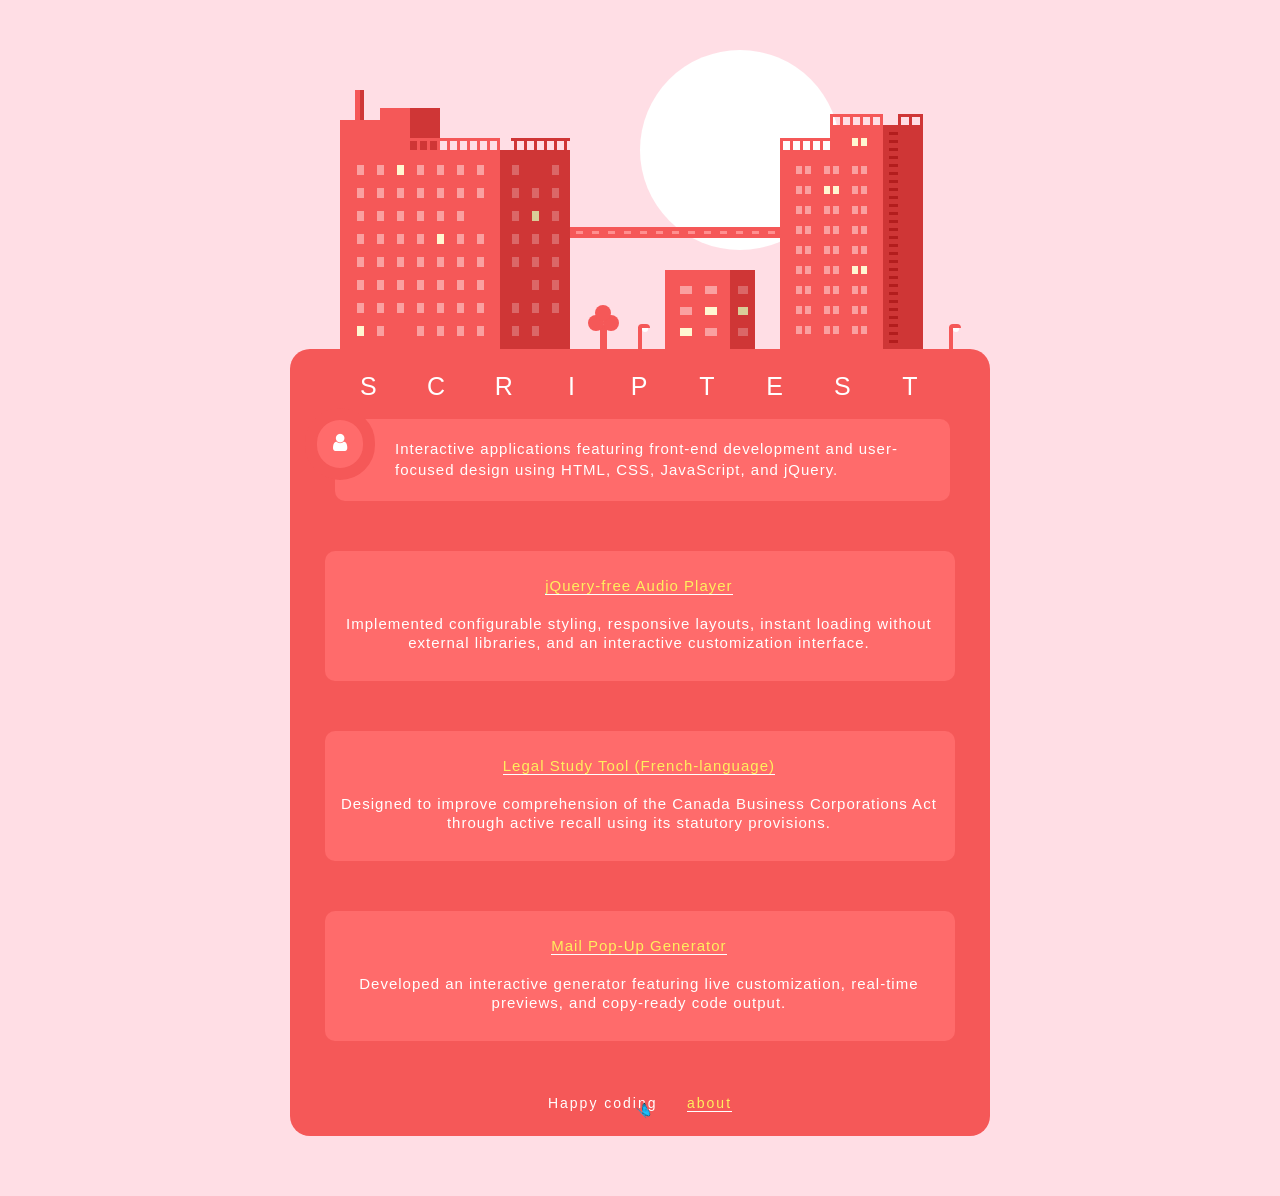
==== commit 9bbc415b: "Update index.html" ====
--- a/index.html
+++ b/index.html
@@ -70,7 +70,7 @@
                     <div id="bottomspace">
                         <div id="copyr">Happy coding &nbsp; &nbsp; <a href="https://scriptest.github.io/abt/">about</a>
                             <div class="citybase-img">
-                                <img src="https://i.imgur.com/trxpaFy.gif">
+                                <img src="assets/script.gif">
                             </div>
                         </div>
                     </div>
--- a/ct.css
+++ b/ct.css
@@ -1,6 +1,7 @@
 /**  
 
-Code by Maddie Kahlon
+丂匚尺丨卩ㄒ乇丂ㄒ
+by Maddie
 
 */
 
@@ -50,16 +51,6 @@
     width: 100%;
 }
 
-@font-face {
-    font-family: "Motterdam";
-    src: url("assets/Motterdam.ttf") format("truetype");
-}
-
-.credit {
-    font-family: "Motterdam";
-	font-size: 16px;
-}
-
 ::selection {
  	background: transparent;
     color: #1fff5a;
@@ -75,7 +66,7 @@
 }
 
 #main {
-    margin: 0 auto;
+    margin: auto;
     width: 600px;
 }
 
@@ -86,6 +77,16 @@
     height: 200px;
 }
 
+#city img {
+    padding: 0;
+    border: 0;
+    max-width: 1.5em;
+    margin-left: 8px;
+    margin-top: -12px;
+    padding-right: 5px;
+    margin-right: 5px;
+}
+
 #citybase {
     position: absolute;
     padding: 25px;
@@ -95,19 +96,16 @@
     border-radius: 20px;
 }
 
+#citybase img {
+    padding: 0;
+    border: 0;
+    max-width: 1.5em;
+    margin-left: 8px;
+}
+
 #citybase a:hover {
     border-bottom: 1px solid #fff;
     margin-bottom: -1px;
-}
-
-#citybase img {
-    border: 0;
-    max-width: 1.5em;
-}
-
-.citybase-img {
-    padding: 0 9px 0 5px;
- 	margin: -25px 15px 0 72px;
 }
 
 #baseborder {
@@ -125,7 +123,7 @@
     font-size: 14px;
     line-height: 14px;
     color: #fff;
-    letter-spacing: 1px;
+    letter-spacing: 2px;
 }
 
 #copyr {
@@ -145,6 +143,25 @@
     font-size: 15px;
     line-height: 21px;
     transition: all 0.2s ease-in-out;
+}
+
+.aside-img {
+    text-decoration: none;
+    text-align: center;
+    z-index: -1;
+    padding-right: 5px;
+    margin-left: 108px;
+    margin-top: -19px;
+    margin-right: 5px;
+}
+
+.aside-img a {
+    font-weight: normal;
+    color: #000;
+}
+
+.aside-img a:hover {
+    color: #000;
 }
 
 .blurbicon {
@@ -156,7 +173,7 @@
     background: #ff6b6b;
     border: 12px solid #f55858;
     position: absolute;
-    margin: -30px 15px 0 -90px;
+    margin: -30px 15px 0px -90px;
     border-radius: 100px;
     cursor: default;
     transition: all 0.2s ease-in-out;
@@ -176,7 +193,7 @@
 
 #toptitle {
     width: 100%;
-    margin: -20px 0 20px;
+    margin: -20px 0 20px 0;
     text-align: center;
     cursor: default;
 }
@@ -195,13 +212,14 @@
 #subtitle {
     width: 100%;
     text-align: center;
-    margin-bottom: 25px;
+    margin: 0 0 25px 0;
     display: none;
 }
 
 #projects {
     width: 100%;
-    margin: 50px 0 0 -10px;
+    margin-top: 50px;
+    margin-left: -10px;
 }
 
 .prcage {
@@ -218,7 +236,8 @@
 .prcage:hover {
     width: 290px;
     height: 210px;
-	margin: -5px 0 0 -5px;
+    margin-left: -5px;
+    margin-top: -5px;
 }
 
 .prdot1 {
@@ -266,7 +285,7 @@
     margin: 0 9px 7px 0;
     float: left;
     background: #ff6b6b;
-    padding: 5px 8px;
+    padding: 5px 8px 5px 8px;
     border-radius: 3px;
     font-size: 13px;
     line-height: 13px;
@@ -304,7 +323,9 @@
 
 .prj2 {
     background: #ff6b6b;
- 	margin: 0 auto 50px;
+    margin-left: auto;
+    margin-right: auto;
+    margin-bottom: 50px;
     padding: 25px 17px 25px 15px;
     width: 98%;
     border-radius: 10px;
@@ -773,7 +794,7 @@
     background: #db6767;
     display: block;
     float: left;
-    margin-bottom: 13px;
+    margin: 0 0 13px 0;
 }
 
 .b4window2y {
@@ -782,7 +803,7 @@
     background: #d9cd98;
     display: block;
     float: left;
-    margin-bottom: 13px;
+    margin: 0 0 13px 0;
 }
 
 #sl1 {
@@ -979,20 +1000,16 @@
 }
 
 @media only screen and (max-width: 650px) {
+
     body {
-		overflow-x: hidden;
-		font-size: 20px;    
-		line-height: 21px;
+        overflow-x: hidden;
     }
 
     #main {
-        position: absolute;
-        top: 0;
-        left: 55.7%;
-        width: 700px;
-        margin: 0;
-        transform: translateX(-50%) scale(0.76);
+        width: 600px;
+        transform: scale(0.92) translateX(0);
         transform-origin: top center;
+        margin: 0 auto;
     }
 
     #bottomspace {
@@ -1002,71 +1019,43 @@
 
     #copyr {
         position: absolute;
-        top: 10px;
+        top: 0;
         left: 0;
         width: 100%;
         text-align: center;
-        font-size: 20px;
-    }
-  
-	.blurb {
-		font-size: 20px;		
-		line-height: 24px;
-	}
-  
-	.prj2 {
-		height: 110px;
-		text-align: center;		
-		line-height: 24px;
-}
-  
-	.citybase-img {
-		padding: 0 9px 0 5px;
-		margin: -33px 15px 0 92px;
-	}
+    }
 }
 
 @media only screen and (max-width: 430px) {
+
     html,
     body {
-		width: 100%;
-		height: 100%;
-		overflow-y: auto;
-		overflow-x: hidden;
-		font-size: 22px;		
-		line-height: 25px;
-    }
-  
-  	.blurb {
-		font-size: 22px;		
-		line-height: 25px;
-	}
+        width: 100%;
+        height: 100%;
+        overflow: hidden;
+    }
 
     #main {
-		position: absolute;
+        position: absolute;
         top: 0;
         left: 50%;
         width: 600px;
         margin: 0;
-        transform: translateX(-50%) scale(0.64);
+        transform: translateX(-50%) scale(0.55);
         transform-origin: top center;
     }
 
-   #copyr {
+    #bottomspace {
+        height: 0;
+        position: relative;
+    }
+
+    #copyr {
         position: absolute;
-        top: 10px;
+        top: 0;
         left: 0;
         width: 100%;
         text-align: center;
-        font-size: 22px;
-    }
-  
-	.prj2 {
-		height: 120px;		line-height: 25px;
-	  }
-  
-  .citybase-img {
-		padding: 0 9px 0 5px;
-		margin: -36px 15px 0 92px;
-	}
-}
+    }
+
+}
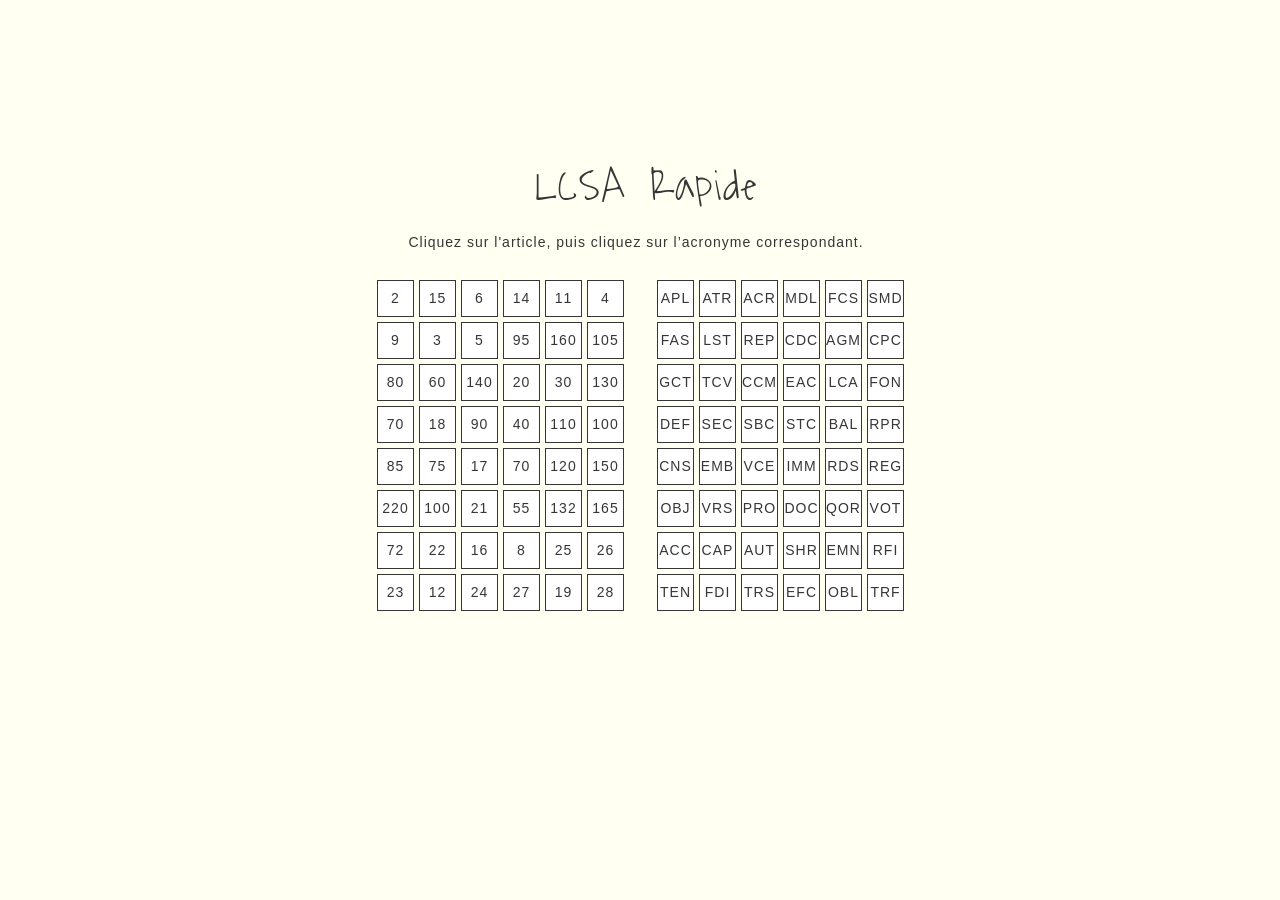
==== commit fd02748d: "Add files via upload" ====
--- a/index.html
+++ b/index.html
@@ -9,478 +9,563 @@
 
 Attributions:
 • Favicon → PxHere
-• User Icon → Font Awesome
-• Fonts → Exo 2 & Quicksand (Google Fonts)
+• Font → Waiting for the Sunrise (Google Fonts)
 
 
 -->
         <title>彡</title>
         <meta charset="UTF-8">
+        <meta name="viewport" content="width=device-width, initial-scale=1">
         <meta http-equiv="content-script-type" content="text/javascript">
         <meta http-equiv="content-style-type" content="text/css">
         <meta http-equiv="content-language" content="en">
-        <meta name="viewport" content="width=device-width, initial-scale=1">
-        <link href="https://fonts.googleapis.com/css?family=Exo+2:400,200,600italic|Quicksand" rel="stylesheet">
+        <link href='https://fonts.googleapis.com/css?family=Waiting+for+the+Sunrise' rel='stylesheet' type='text/css'>
         <link rel="icon" type="image/png" href="assets/favi.png">
-        <link rel="stylesheet" href="https://maxcdn.bootstrapcdn.com/font-awesome/4.5.0/css/font-awesome.min.css">
-        <link href="ct.css" rel="stylesheet">
+        <link rel="stylesheet" href="style.css">
+        <script type="text/javascript" src="https://ajax.googleapis.com/ajax/libs/jquery/1.12.0/jquery.min.js"></script>
+        <script src="script.js"></script>
     </head>
     <body>
         <div id="main">
-            <div id="city">
-                <div id="sun"></div>
-                <div id="citybase">
-                    <div id="baseborder">
-                        <div id="toptitle">
-                            <div class="topletter">S</div>
-                            <div class="topletter">C</div>
-                            <div class="topletter">R</div>
-                            <div class="topletter">I</div>
-                            <div class="topletter">P</div>
-                            <div class="topletter">T</div>
-                            <div class="topletter">E</div>
-                            <div class="topletter">S</div>
-                            <div class="topletter">T</div>
-                            <div class="clr"></div>
-                        </div>
-                        <div id="subtitle"> Interactive applications featuring front-end development and user-focused design using HTML, CSS, JavaScript, and jQuery </div>
-                        <div class="blurb">
-                            <div class="blurbicon">
-                                <i class="fa fa-user"></i>
-                            </div> Interactive applications featuring front-end development and user-focused design using HTML, CSS, JavaScript, and jQuery. <div class="clr"></div>
-                        </div>
-                        <div id="projects">
-                            <div class="prj2">
-                                <a href="https://scriptest.github.io/sp/mtp/main.html" target="_blank">jQuery-free Audio Player</a>
-                                <br>
-                                <br> Implemented configurable styling, responsive layouts, instant loading without external libraries, and an interactive customization interface.
-                            </div>
-                            <div class="prj2">
-                                <a href="https://scriptest.github.io/sp/LCSA/" target="_blank">Legal Study Tool (French-language)</a>
-                                <br>
-                                <br> Designed to improve comprehension of the Canada Business Corporations Act through active recall using its statutory provisions.
-                            </div>
-                            <div class="prj2">
-                                <a href="https://scriptest.github.io/sp/pop-up" target="_blank">Mail Pop-Up Generator</a>
-                                <br>
-                                <br> Developed an interactive generator featuring live customization, real-time previews, and copy-ready code output.
-                            </div>
-                        </div>
-                    </div>
-                    <div id="bottomspace">
-                        <div id="copyr">Happy coding &nbsp; &nbsp; <a href="https://scriptest.github.io/abt/">about</a>
-                            <div class="citybase-img">
-                                <img src="assets/script.gif">
-                            </div>
-                        </div>
-                    </div>
-                </div>
-                <div id="b1">
-                    <div id="b1box1"></div>
-                    <div id="b1box2"></div>
-                    <div id="b1box3"></div>
-                    <div id="b1box4"></div>
-                    <div id="b1box5"></div>
-                    <div id="b1box6"></div>
-                    <div id="b1box7"></div>
-                    <div id="b1box8"></div>
-                    <div id="b1railingcage">
-                        <div class="b1frontrail"></div>
-                        <div class="b1backrail"></div>
-                        <div class="b1frontbar"></div>
-                        <div class="b1frontbar"></div>
-                        <div class="b1frontbar"></div>
-                        <div class="b1frontbar"></div>
-                        <div class="b1frontbar"></div>
-                        <div class="b1frontbar"></div>
-                        <div class="b1frontbar"></div>
-                        <div class="b1frontbar"></div>
-                        <div class="b1frontbar"></div>
-                        <div class="b1frontbar"></div>
-                        <div class="b1backbar"></div>
-                        <div class="b1backbar"></div>
-                        <div class="b1backbar"></div>
-                        <div class="b1backbar"></div>
-                        <div class="b1backbar"></div>
-                        <div class="b1backbar"></div>
-                        <div class="clr"></div>
-                    </div>
-                    <div id="b1cloud1"></div>
-                    <div id="b1cloud2"></div>
-                    <div id="b1windowcage">
-                        <div class="b1window"></div>
-                        <div class="b1window"></div>
-                        <div class="b1windowy"></div>
-                        <div class="b1window"></div>
-                        <div class="b1window"></div>
-                        <div class="b1window"></div>
-                        <div class="b1window"></div>
-                        <div class="b1window"></div>
-                        <div class="b1window"></div>
-                        <div class="b1window"></div>
-                        <div class="b1window"></div>
-                        <div class="b1window"></div>
-                        <div class="b1window"></div>
-                        <div class="b1window"></div>
-                        <div class="b1window"></div>
-                        <div class="b1window"></div>
-                        <div class="b1window"></div>
-                        <div class="b1window"></div>
-                        <div class="b1window"></div>
-                        <div class="b1window"></div>
-                        <div class="b1windowd"></div>
-                        <div class="b1window"></div>
-                        <div class="b1window"></div>
-                        <div class="b1window"></div>
-                        <div class="b1window"></div>
-                        <div class="b1windowy"></div>
-                        <div class="b1window"></div>
-                        <div class="b1window"></div>
-                        <div class="b1window"></div>
-                        <div class="b1window"></div>
-                        <div class="b1window"></div>
-                        <div class="b1window"></div>
-                        <div class="b1window"></div>
-                        <div class="b1window"></div>
-                        <div class="b1window"></div>
-                        <div class="b1window"></div>
-                        <div class="b1window"></div>
-                        <div class="b1window"></div>
-                        <div class="b1window"></div>
-                        <div class="b1window"></div>
-                        <div class="b1window"></div>
-                        <div class="b1window"></div>
-                        <div class="b1window"></div>
-                        <div class="b1window"></div>
-                        <div class="b1window"></div>
-                        <div class="b1window"></div>
-                        <div class="b1window"></div>
-                        <div class="b1window"></div>
-                        <div class="b1window"></div>
-                        <div class="b1windowy"></div>
-                        <div class="b1window"></div>
-                        <div class="b1windowd"></div>
-                        <div class="b1window"></div>
-                        <div class="b1window"></div>
-                        <div class="b1window"></div>
-                        <div class="b1window"></div>
-                        <div class="clr"></div>
-                    </div>
-                    <div id="b1windowcage2">
-                        <div class="b1window2"></div>
-                        <div class="b1windowd2"></div>
-                        <div class="b1window2"></div>
-                        <div class="b1window2"></div>
-                        <div class="b1window2"></div>
-                        <div class="b1window2"></div>
-                        <div class="b1window2"></div>
-                        <div class="b1window2y"></div>
-                        <div class="b1window2"></div>
-                        <div class="b1window2"></div>
-                        <div class="b1window2"></div>
-                        <div class="b1window2"></div>
-                        <div class="b1window2"></div>
-                        <div class="b1window2"></div>
-                        <div class="b1window2"></div>
-                        <div class="b1windowd2"></div>
-                        <div class="b1window2"></div>
-                        <div class="b1window2"></div>
-                        <div class="b1window2"></div>
-                        <div class="b1window2"></div>
-                        <div class="b1window2"></div>
-                        <div class="b1window2"></div>
-                        <div class="b1window2"></div>
-                        <div class="b1windowd2"></div>
-                        <div class="clr"></div>
-                    </div>
-                </div>
-                <div id="b2">
-                    <div id="b2box1"></div>
-                    <div id="b2box2"></div>
-                    <div id="b2box3"></div>
-                    <div id="b2box4"></div>
-                    <div id="b2railingcage">
-                        <div class="b2frontrail"></div>
-                        <div class="b2frontbar"></div>
-                        <div class="b2frontbar"></div>
-                        <div class="b2frontbar"></div>
-                        <div class="b2frontbar"></div>
-                        <div class="b2frontbar"></div>
-                        <div class="clr"></div>
-                    </div>
-                    <div id="b2railingcage2">
-                        <div class="b2frontrail2"></div>
-                        <div class="b2frontbar2"></div>
-                        <div class="b2frontbar2"></div>
-                        <div class="b2frontbar2"></div>
-                        <div class="b2frontbar2"></div>
-                        <div class="b2frontbar2"></div>
-                        <div class="b2frontbar2"></div>
-                        <div class="b2frontrail2d"></div>
-                        <div class="b2frontbar2d"></div>
-                        <div class="b2frontbar2d"></div>
-                        <div class="b2frontbar2d"></div>
-                        <div class="clr"></div>
-                    </div>
-                    <div id="b2laddercage">
-                        <div class="b2ladderstep"></div>
-                        <div class="b2ladderstep"></div>
-                        <div class="b2ladderstep"></div>
-                        <div class="b2ladderstep"></div>
-                        <div class="b2ladderstep"></div>
-                        <div class="b2ladderstep"></div>
-                        <div class="b2ladderstep"></div>
-                        <div class="b2ladderstep"></div>
-                        <div class="b2ladderstep"></div>
-                        <div class="b2ladderstep"></div>
-                        <div class="b2ladderstep"></div>
-                        <div class="b2ladderstep"></div>
-                        <div class="b2ladderstep"></div>
-                        <div class="b2ladderstep"></div>
-                        <div class="b2ladderstep"></div>
-                        <div class="b2ladderstep"></div>
-                        <div class="b2ladderstep"></div>
-                        <div class="b2ladderstep"></div>
-                        <div class="b2ladderstep"></div>
-                        <div class="b2ladderstep"></div>
-                        <div class="b2ladderstep"></div>
-                        <div class="b2ladderstep"></div>
-                        <div class="b2ladderstep"></div>
-                        <div class="b2ladderstep"></div>
-                        <div class="b2ladderstep"></div>
-                        <div class="b2ladderstep"></div>
-                        <div class="b2ladderstep"></div>
-                    </div>
-                    <div id="b2windowcage">
-                        <div class="b2windowframe">
-                            <div class="b2window1"></div>
-                            <div class="b2window2"></div>
-                            <div class="clr"></div>
-                        </div>
-                        <div class="b2windowframe">
-                            <div class="b2window1"></div>
-                            <div class="b2window2"></div>
-                            <div class="clr"></div>
-                        </div>
-                        <div class="b2windowframe">
-                            <div class="b2window1"></div>
-                            <div class="b2window2"></div>
-                            <div class="clr"></div>
-                        </div>
-                        <div class="b2windowframe">
-                            <div class="b2window1"></div>
-                            <div class="b2window2"></div>
-                            <div class="clr"></div>
-                        </div>
-                        <div class="b2windowframe">
-                            <div class="b2window1y"></div>
-                            <div class="b2window2y"></div>
-                            <div class="clr"></div>
-                        </div>
-                        <div class="b2windowframe">
-                            <div class="b2window1"></div>
-                            <div class="b2window2"></div>
-                            <div class="clr"></div>
-                        </div>
-                        <div class="b2windowframe">
-                            <div class="b2window1"></div>
-                            <div class="b2window2"></div>
-                            <div class="clr"></div>
-                        </div>
-                        <div class="b2windowframe">
-                            <div class="b2window1"></div>
-                            <div class="b2window2"></div>
-                            <div class="clr"></div>
-                        </div>
-                        <div class="b2windowframe">
-                            <div class="b2window1"></div>
-                            <div class="b2window2"></div>
-                            <div class="clr"></div>
-                        </div>
-                        <div class="b2windowframe">
-                            <div class="b2window1"></div>
-                            <div class="b2window2"></div>
-                            <div class="clr"></div>
-                        </div>
-                        <div class="b2windowframe">
-                            <div class="b2window1"></div>
-                            <div class="b2window2"></div>
-                            <div class="clr"></div>
-                        </div>
-                        <div class="b2windowframe">
-                            <div class="b2window1"></div>
-                            <div class="b2window2"></div>
-                            <div class="clr"></div>
-                        </div>
-                        <div class="b2windowframe">
-                            <div class="b2window1"></div>
-                            <div class="b2window2"></div>
-                            <div class="clr"></div>
-                        </div>
-                        <div class="b2windowframe">
-                            <div class="b2window1"></div>
-                            <div class="b2window2"></div>
-                            <div class="clr"></div>
-                        </div>
-                        <div class="b2windowframe">
-                            <div class="b2window1"></div>
-                            <div class="b2window2"></div>
-                            <div class="clr"></div>
-                        </div>
-                        <div class="b2windowframe">
-                            <div class="b2window1"></div>
-                            <div class="b2window2"></div>
-                            <div class="clr"></div>
-                        </div>
-                        <div class="b2windowframe">
-                            <div class="b2window1"></div>
-                            <div class="b2window2"></div>
-                            <div class="clr"></div>
-                        </div>
-                        <div class="b2windowframe">
-                            <div class="b2window1y"></div>
-                            <div class="b2window2y"></div>
-                            <div class="clr"></div>
-                        </div>
-                        <div class="b2windowframe">
-                            <div class="b2window1"></div>
-                            <div class="b2window2"></div>
-                            <div class="clr"></div>
-                        </div>
-                        <div class="b2windowframe">
-                            <div class="b2window1"></div>
-                            <div class="b2window2"></div>
-                            <div class="clr"></div>
-                        </div>
-                        <div class="b2windowframe">
-                            <div class="b2window1"></div>
-                            <div class="b2window2"></div>
-                            <div class="clr"></div>
-                        </div>
-                        <div class="b2windowframe">
-                            <div class="b2window1"></div>
-                            <div class="b2window2"></div>
-                            <div class="clr"></div>
-                        </div>
-                        <div class="b2windowframe">
-                            <div class="b2window1"></div>
-                            <div class="b2window2"></div>
-                            <div class="clr"></div>
-                        </div>
-                        <div class="b2windowframe">
-                            <div class="b2window1"></div>
-                            <div class="b2window2"></div>
-                            <div class="clr"></div>
-                        </div>
-                        <div class="b2windowframe">
-                            <div class="b2window1"></div>
-                            <div class="b2window2"></div>
-                            <div class="clr"></div>
-                        </div>
-                        <div class="b2windowframe">
-                            <div class="b2window1"></div>
-                            <div class="b2window2"></div>
-                            <div class="clr"></div>
-                        </div>
-                        <div class="b2windowframe">
-                            <div class="b2window1"></div>
-                            <div class="b2window2"></div>
-                            <div class="clr"></div>
-                        </div>
-                        <div class="clr"></div>
-                    </div>
-                    <div id="b2windowcage2">
-                        <div class="b2windowframe">
-                            <div class="b2window1y"></div>
-                            <div class="b2window2y"></div>
-                            <div class="clr"></div>
-                        </div>
-                        <div class="clr"></div>
-                    </div>
-                </div>
-                <div id="b4">
-                    <div id="b4box1"></div>
-                    <div id="b4box2"></div>
-                    <div id="b4windowcage">
-                        <div class="b4window"></div>
-                        <div class="b4window"></div>
-                        <div class="b4window"></div>
-                        <div class="b4windowy"></div>
-                        <div class="b4windowy"></div>
-                        <div class="b4window"></div>
-                        <div class="clr"></div>
-                    </div>
-                    <div id="b4windowcage2">
-                        <div class="b4window2"></div>
-                        <div class="b4window2y"></div>
-                        <div class="b4window2"></div>
-                        <div class="clr"></div>
-                    </div>
-                </div>
-                <div id="sl1">
-                    <div class="sl1p1"></div>
-                    <div class="sl1r1"></div>
-                    <div class="sl1r2"></div>
-                </div>
-                <div id="sl2">
-                    <div class="sl1p1"></div>
-                    <div class="sl1r1"></div>
-                    <div class="sl1r2"></div>
-                </div>
-                <div id="treecage">
-                    <div id="treetrunk"></div>
-                    <div id="treec1"></div>
-                    <div id="treec3"></div>
-                    <div id="treec4"></div>
-                </div>
-                <div id="cloud1">
-                    <div id="cloud1a"></div>
-                    <div id="cloud1b"></div>
-                    <div id="cloud1c"></div>
-                </div>
-                <div id="traincage">
-                    <div id="train">
-                        <div class="trainwindow"></div>
-                        <div class="trainwindow"></div>
-                        <div class="trainwindow"></div>
-                        <div class="trainwindow"></div>
-                        <div class="trainwindow"></div>
-                        <div class="trainwindow"></div>
-                        <div class="trainwindow"></div>
-                        <div class="trainwindow"></div>
-                        <div class="trainwindow"></div>
-                        <div class="trainwindow"></div>
-                        <div class="trainwindow"></div>
-                        <div class="trainwindow"></div>
-                        <div class="trainwindow"></div>
-                        <div class="trainwindow"></div>
-                        <div class="trainwindow"></div>
-                        <div class="clr"></div>
-                    </div>
-                    <div id="traintrack">
-                        <div class="track"></div>
-                        <div class="track"></div>
-                        <div class="track"></div>
-                        <div class="track"></div>
-                        <div class="track"></div>
-                        <div class="track"></div>
-                        <div class="track"></div>
-                        <div class="track"></div>
-                        <div class="track"></div>
-                        <div class="track"></div>
-                        <div class="track"></div>
-                        <div class="track"></div>
-                        <div class="track"></div>
-                        <div class="track"></div>
-                        <div class="track"></div>
-                        <div class="track"></div>
-                        <div class="track"></div>
-                        <div class="track"></div>
-                        <div class="track"></div>
-                        <div class="clr"></div>
-                    </div>
-                </div>
+            <div id="title">LCSA Rapide</div>
+            <div id="desc">Cliquez sur l'article, puis cliquez sur l’acronyme correspondant.</div>
+            <div id="lcsa">
+                <div class="box1">
+                    <div class="c1box">19</div>
+                    <div class="c2box">2</div>
+                </div>
+                <div class="box1">
+                    <div class="c1box">38</div>
+                    <div class="c2box">15</div>
+                </div>
+                <div class="box1">
+                    <div class="c1box">22</div>
+                    <div class="c2box">6</div>
+                </div>
+                <div class="box1">
+                    <div class="c1box">12</div>
+                    <div class="c2box">14</div>
+                </div>
+                <div class="box1">
+                    <div class="c1box">29</div>
+                    <div class="c2box">11</div>
+                </div>
+                <div class="box1">
+                    <div class="c1box">31</div>
+                    <div class="c2box">4</div>
+                </div>
+                <div class="box1">
+                    <div class="c1box">46</div>
+                    <div class="c2box">9</div>
+                </div>
+                <div class="box1">
+                    <div class="c1box">1</div>
+                    <div class="c2box">3</div>
+                </div>
+                <div class="box1">
+                    <div class="c1box">18</div>
+                    <div class="c2box">5</div>
+                </div>
+                <div class="box1">
+                    <div class="c1box">6</div>
+                    <div class="c2box">95</div>
+                </div>
+                <div class="box1">
+                    <div class="c1box">42</div>
+                    <div class="c2box">160</div>
+                </div>
+                <div class="box1">
+                    <div class="c1box">17</div>
+                    <div class="c2box">105</div>
+                </div>
+                <div class="box1">
+                    <div class="c1box">5</div>
+                    <div class="c2box">80</div>
+                </div>
+                <div class="box1">
+                    <div class="c1box">14</div>
+                    <div class="c2box">60</div>
+                </div>
+                <div class="box1">
+                    <div class="c1box">10</div>
+                    <div class="c2box">140</div>
+                </div>
+                <div class="box1">
+                    <div class="c1box">11</div>
+                    <div class="c2box">20</div>
+                </div>
+                <div class="box1">
+                    <div class="c1box">44</div>
+                    <div class="c2box">30</div>
+                </div>
+                <div class="box1">
+                    <div class="c1box">7</div>
+                    <div class="c2box">130</div>
+                </div>
+                <div class="box1">
+                    <div class="c1box">13</div>
+                    <div class="c2box">70</div>
+                </div>
+                <div class="box1">
+                    <div class="c1box">40</div>
+                    <div class="c2box">18</div>
+                </div>
+                <div class="box1">
+                    <div class="c1box">2</div>
+                    <div class="c2box">90</div>
+                </div>
+                <div class="box1">
+                    <div class="c1box">16</div>
+                    <div class="c2box">40</div>
+                </div>
+                <div class="box1">
+                    <div class="c1box">8</div>
+                    <div class="c2box">110</div>
+                </div>
+                <div class="box1">
+                    <div class="c1box">27</div>
+                    <div class="c2box">100</div>
+                </div>
+                <div class="box1">
+                    <div class="c1box">24</div>
+                    <div class="c2box">85</div>
+                </div>
+                <div class="box1">
+                    <div class="c1box">15</div>
+                    <div class="c2box">75</div>
+                </div>
+                <div class="box1">
+                    <div class="c1box">21</div>
+                    <div class="c2box">17</div>
+                </div>
+                <div class="box1">
+                    <div class="c1box">4</div>
+                    <div class="c2box">70</div>
+                </div>
+                <div class="box1">
+                    <div class="c1box">23</div>
+                    <div class="c2box">120</div>
+                </div>
+                <div class="box1">
+                    <div class="c1box">26</div>
+                    <div class="c2box">150</div>
+                </div>
+                <div class="box1">
+                    <div class="c1box">3</div>
+                    <div class="c2box">220</div>
+                </div>
+                <div class="box1">
+                    <div class="c1box">25</div>
+                    <div class="c2box">100</div>
+                </div>
+                <div class="box1">
+                    <div class="c1box">43</div>
+                    <div class="c2box">21</div>
+                </div>
+                <div class="box1">
+                    <div class="c1box">30</div>
+                    <div class="c2box">55</div>
+                </div>
+                <div class="box1">
+                    <div class="c1box">20</div>
+                    <div class="c2box">132</div>
+                </div>
+                <div class="box1">
+                    <div class="c1box">45</div>
+                    <div class="c2box">165</div>
+                </div>
+                <div class="box1">
+                    <div class="c1box">32</div>
+                    <div class="c2box">72</div>
+                </div>
+                <div class="box1">
+                    <div class="c1box">36</div>
+                    <div class="c2box">22</div>
+                </div>
+                <div class="box1">
+                    <div class="c1box">9</div>
+                    <div class="c2box">16</div>
+                </div>
+                <div class="box1">
+                    <div class="c1box">28</div>
+                    <div class="c2box">8</div>
+                </div>
+                <div class="box1">
+                    <div class="c1box">34</div>
+                    <div class="c2box">25</div>
+                </div>
+                <div class="box1">
+                    <div class="c1box">37</div>
+                    <div class="c2box">26</div>
+                </div>
+                <div class="box1">
+                    <div class="c1box">35</div>
+                    <div class="c2box">23</div>
+                </div>
+                <div class="box1">
+                    <div class="c1box">39</div>
+                    <div class="c2box">12</div>
+                </div>
+                <div class="box1">
+                    <div class="c1box">33</div>
+                    <div class="c2box">24</div>
+                </div>
+                <div class="box1">
+                    <div class="c1box">41</div>
+                    <div class="c2box">27</div>
+                </div>
+                <div class="box1">
+                    <div class="c1box">47</div>
+                    <div class="c2box">19</div>
+                </div>
+                <div class="box1">
+                    <div class="c1box">48</div>
+                    <div class="c2box">28</div>
+                </div>
+                <div class="clear"></div>
             </div>
+            <div id="latin">
+                <div class="box2">
+                    <div class="c1box">1</div>
+                    <div class="c2box">APL <div class="tooltip">application de la loi (application of the law)</div>
+                    </div>
+                    <div class="c3box">3</div>
+                    <div class="wrong"></div>
+                </div>
+                <div class="box2">
+                    <div class="c1box">2</div>
+                    <div class="c2box">ATR <div class="tooltip">attributions de pouvoir (powers and authorities)</div>
+                    </div>
+                    <div class="c3box">90</div>
+                    <div class="wrong"></div>
+                </div>
+                <div class="box2">
+                    <div class="c1box">3</div>
+                    <div class="c2box">ACR <div class="tooltip">actions et réclamations (actions and claims)</div>
+                    </div>
+                    <div class="c3box">220</div>
+                    <div class="wrong"></div>
+                </div>
+                <div class="box2">
+                    <div class="c1box">4</div>
+                    <div class="c2box">MDL <div class="tooltip">mandat de liquidation (liquidation mandate)</div>
+                    </div>
+                    <div class="c3box">70</div>
+                    <div class="wrong"></div>
+                </div>
+                <div class="box2">
+                    <div class="c1box">5</div>
+                    <div class="c2box">FCS <div class="tooltip">fusions et acquisitions (mergers and acquisitions)</div>
+                    </div>
+                    <div class="c3box">80</div>
+                    <div class="wrong"></div>
+                </div>
+                <div class="box2">
+                    <div class="c1box">6</div>
+                    <div class="c2box">SMD <div class="tooltip">sociétés en commandite (limited partnerships)</div>
+                    </div>
+                    <div class="c3box">95</div>
+                    <div class="wrong"></div>
+                </div>
+                <div class="box2">
+                    <div class="c1box">7</div>
+                    <div class="c2box">FAS <div class="tooltip">fraude et sanctions (fraud and sanctions)</div>
+                    </div>
+                    <div class="c3box">130</div>
+                    <div class="wrong"></div>
+                </div>
+                <div class="box2">
+                    <div class="c1box">8</div>
+                    <div class="c2box">LST <div class="tooltip">limites sur les transactions (restrictions on transactions)</div>
+                    </div>
+                    <div class="c3box">110</div>
+                    <div class="wrong"></div>
+                </div>
+                <div class="box2">
+                    <div class="c1box">9</div>
+                    <div class="c2box">REP <div class="tooltip">représentation de la société (representation)</div>
+                    </div>
+                    <div class="c3box">16</div>
+                    <div class="wrong"></div>
+                </div>
+                <div class="box2">
+                    <div class="c1box">10</div>
+                    <div class="c2box">CDC <div class="tooltip">conditions de dissolution (dissolution conditions)</div>
+                    </div>
+                    <div class="c3box">140</div>
+                    <div class="wrong"></div>
+                </div>
+                <div class="box2">
+                    <div class="c1box">11</div>
+                    <div class="c2box">AGM <div class="tooltip">assemblée générale (general meetings)</div>
+                    </div>
+                    <div class="c3box">20</div>
+                    <div class="wrong"></div>
+                </div>
+                <div class="box2">
+                    <div class="c1box">12</div>
+                    <div class="c2box">CPC <div class="tooltip">contrats préconstitutifs (pre-incorporation contracts)</div>
+                    </div>
+                    <div class="c3box">14</div>
+                    <div class="wrong"></div>
+                </div>
+                <div class="box2">
+                    <div class="c1box">13</div>
+                    <div class="c2box">GCT <div class="tooltip">garanties de conformité (compliance guarantees)</div>
+                    </div>
+                    <div class="c3box">70</div>
+                    <div class="wrong"></div>
+                </div>
+                <div class="box2">
+                    <div class="c1box">14</div>
+                    <div class="c2box">TCV <div class="tooltip">transfert de contrôle de la société (transfer of control)</div>
+                    </div>
+                    <div class="c3box">60</div>
+                    <div class="wrong"></div>
+                </div>
+                <div class="box2">
+                    <div class="c1box">15</div>
+                    <div class="c2box">CCM <div class="tooltip">contrats commerciaux (commercial contracts)</div>
+                    </div>
+                    <div class="c3box">75</div>
+                    <div class="wrong"></div>
+                </div>
+                <div class="box2">
+                    <div class="c1box">16</div>
+                    <div class="c2box">EAC <div class="tooltip">exercice d’activités commerciales (conducting commercial activities)</div>
+                    </div>
+                    <div class="c3box">40</div>
+                    <div class="wrong"></div>
+                </div>
+                <div class="box2">
+                    <div class="c1box">17</div>
+                    <div class="c2box">LCA <div class="tooltip">liabilité civile des administrateurs (civil liability of directors)</div>
+                    </div>
+                    <div class="c3box">105</div>
+                    <div class="wrong"></div>
+                </div>
+                <div class="box2">
+                    <div class="c1box">18</div>
+                    <div class="c2box">FON <div class="tooltip">fondateurs (founders)</div>
+                    </div>
+                    <div class="c3box">5</div>
+                    <div class="wrong"></div>
+                </div>
+                <div class="box2">
+                    <div class="c1box">19</div>
+                    <div class="c2box">DEF <div class="tooltip">définitions (definitions)</div>
+                    </div>
+                    <div class="c3box">2</div>
+                    <div class="wrong"></div>
+                </div>
+                <div class="box2">
+                    <div class="c1box">20</div>
+                    <div class="c2box">SEC <div class="tooltip">sécurité et confidentialité (security and confidentiality)</div>
+                    </div>
+                    <div class="c3box">132</div>
+                    <div class="wrong"></div>
+                </div>
+                <div class="box2">
+                    <div class="c1box">21</div>
+                    <div class="c2box">SBC <div class="tooltip">conseil d’administration (board of directors)</div>
+                    </div>
+                    <div class="c3box">17</div>
+                    <div class="wrong"></div>
+                </div>
+                <div class="box2">
+                    <div class="c1box">22</div>
+                    <div class="c2box">STC <div class="tooltip">statuts constitutifs (constitutional statutes)</div>
+                    </div>
+                    <div class="c3box">6</div>
+                    <div class="wrong"></div>
+                </div>
+                <div class="box2">
+                    <div class="c1box">23</div>
+                    <div class="c2box">BAL <div class="tooltip">balances et audits financiers (balances and financial audits)</div>
+                    </div>
+                    <div class="c3box">120</div>
+                    <div class="wrong"></div>
+                </div>
+                <div class="box2">
+                    <div class="c1box">24</div>
+                    <div class="c2box">RPR <div class="tooltip">répartition des bénéfices (profit distribution)</div>
+                    </div>
+                    <div class="c3box">85</div>
+                    <div class="wrong"></div>
+                </div>
+                <div class="box2">
+                    <div class="c1box">25</div>
+                    <div class="c2box">CNS <div class="tooltip">conférences et communications (conferences and communications)</div>
+                    </div>
+                    <div class="c3box">100</div>
+                    <div class="wrong"></div>
+                </div>
+                <div class="box2">
+                    <div class="c1box">26</div>
+                    <div class="c2box">EMB <div class="tooltip">emplacement des bureaux sociaux (location of corporate offices)</div>
+                    </div>
+                    <div class="c3box">150</div>
+                    <div class="wrong"></div>
+                </div>
+                <div class="box2">
+                    <div class="c1box">27</div>
+                    <div class="c2box">VCE <div class="tooltip">vérification des comptes (account auditing)</div>
+                    </div>
+                    <div class="c3box">100</div>
+                    <div class="wrong"></div>
+                </div>
+                <div class="box2">
+                    <div class="c1box">28</div>
+                    <div class="c2box">IMM <div class="tooltip">immatriculation (registration)</div>
+                    </div>
+                    <div class="c3box">8</div>
+                    <div class="wrong"></div>
+                </div>
+                <div class="box2">
+                    <div class="c1box">29</div>
+                    <div class="c2box">RDS <div class="tooltip">réservation de dénomination sociale (reservation of corporate name)</div>
+                    </div>
+                    <div class="c3box">11</div>
+                    <div class="wrong"></div>
+                </div>
+                <div class="box2">
+                    <div class="c1box">30</div>
+                    <div class="c2box">REG <div class="tooltip">registres des actionnaires (shareholder registers)</div>
+                    </div>
+                    <div class="c3box">55</div>
+                    <div class="wrong"></div>
+                </div>
+                <div class="box2">
+                    <div class="c1box">31</div>
+                    <div class="c2box">OBJ <div class="tooltip">objet (object of the company)</div>
+                    </div>
+                    <div class="c3box">4</div>
+                    <div class="wrong"></div>
+                </div>
+                <div class="box2">
+                    <div class="c1box">32</div>
+                    <div class="c2box">VRS <div class="tooltip">validité des registres sociaux (validity of corporate records)</div>
+                    </div>
+                    <div class="c3box">72</div>
+                    <div class="wrong"></div>
+                </div>
+                <div class="box2">
+                    <div class="c1box">33</div>
+                    <div class="c2box">PRO <div class="tooltip">procès-verbaux (minutes)</div>
+                    </div>
+                    <div class="c3box">24</div>
+                    <div class="wrong"></div>
+                </div>
+                <div class="box2">
+                    <div class="c1box">34</div>
+                    <div class="c2box">DOC <div class="tooltip">conservation des documents (document retention)</div>
+                    </div>
+                    <div class="c3box">25</div>
+                    <div class="wrong"></div>
+                </div>
+                <div class="box2">
+                    <div class="c1box">35</div>
+                    <div class="c2box">QOR <div class="tooltip">quorum (quorum)</div>
+                    </div>
+                    <div class="c3box">23</div>
+                    <div class="wrong"></div>
+                </div>
+                <div class="box2">
+                    <div class="c1box">36</div>
+                    <div class="c2box">VOT <div class="tooltip">vote des actionnaires (shareholder voting)</div>
+                    </div>
+                    <div class="c3box">22</div>
+                    <div class="wrong"></div>
+                </div>
+                <div class="box2">
+                    <div class="c1box">37</div>
+                    <div class="c2box">ACC <div class="tooltip">accès aux registres (access to records)</div>
+                    </div>
+                    <div class="c3box">26</div>
+                    <div class="wrong"></div>
+                </div>
+                <div class="box2">
+                    <div class="c1box">38</div>
+                    <div class="c2box">CAP <div class="tooltip">capacité de la société (company's capacity)</div>
+                    </div>
+                    <div class="c3box">15</div>
+                    <div class="wrong"></div>
+                </div>
+                <div class="box2">
+                    <div class="c1box">39</div>
+                    <div class="c2box">AUT <div class="tooltip">autorisations (authorizations)</div>
+                    </div>
+                    <div class="c3box">12</div>
+                    <div class="wrong"></div>
+                </div>
+                <div class="box2">
+                    <div class="c1box">40</div>
+                    <div class="c2box">SHR <div class="tooltip">actionnaires (shareholders)</div>
+                    </div>
+                    <div class="c3box">18</div>
+                    <div class="wrong"></div>
+                </div>
+                <div class="box2">
+                    <div class="c1box">41</div>
+                    <div class="c2box">EMN <div class="tooltip">émission d’actions (issuance of shares)</div>
+                    </div>
+                    <div class="c3box">27</div>
+                    <div class="wrong"></div>
+                </div>
+                <div class="box2">
+                    <div class="c1box">42</div>
+                    <div class="c2box">RFI <div class="tooltip">régime fiscal des sociétés (corporate tax regime)</div>
+                    </div>
+                    <div class="c3box">160</div>
+                    <div class="wrong"></div>
+                </div>
+                <div class="box2">
+                    <div class="c1box">43</div>
+                    <div class="c2box">TEN <div class="tooltip">tenue des assemblées (holding meetings)</div>
+                    </div>
+                    <div class="c3box">21</div>
+                    <div class="wrong"></div>
+                </div>
+                <div class="box2">
+                    <div class="c1box">44</div>
+                    <div class="c2box">FDI <div class="tooltip">dividendes (dividends)</div>
+                    </div>
+                    <div class="c3box">30</div>
+                    <div class="wrong"></div>
+                </div>
+                <div class="box2">
+                    <div class="c1box">45</div>
+                    <div class="c2box">TRS <div class="tooltip">transactions avec des sociétés étrangères (transactions with foreign companies)</div>
+                    </div>
+                    <div class="c3box">165</div>
+                    <div class="wrong"></div>
+                </div>
+                <div class="box2">
+                    <div class="c1box">46</div>
+                    <div class="c2box">EFC <div class="tooltip">effet du certificat (effect of the certificate)</div>
+                    </div>
+                    <div class="c3box">9</div>
+                    <div class="wrong"></div>
+                </div>
+                <div class="box2">
+                    <div class="c1box">47</div>
+                    <div class="c2box">OBL <div class="tooltip">obligations générales (general obligations)</div>
+                    </div>
+                    <div class="c3box">19</div>
+                    <div class="wrong"></div>
+                </div>
+                <div class="box2">
+                    <div class="c1box">48</div>
+                    <div class="c2box">TRF <div class="tooltip">transfert d’actions (transfer of shares)</div>
+                    </div>
+                    <div class="c3box">28</div>
+                    <div class="wrong"></div>
+                </div>
+                <div class="clear"></div>
+            </div>
+            <div class="clear"></div>
         </div>
+        <div id="counter">counter</div>
+        <div id="x">x</div>
     </body>
 </html>
--- a/style.css
+++ b/style.css
@@ -0,0 +1,274 @@
+/**  
+
+Code by Maddie Kahlon
+
+*/
+
+body {
+    margin: 0;
+    font-family: Arial, sans-serif;
+    font-size: 14px;
+    line-height: 14px;
+    letter-spacing: 1px;
+    color: #363636;
+    background: #fffff2;
+}
+
+a {
+    text-decoration: none;
+    color: #6accaa;
+}
+
+::selection {
+    background: transparent;
+    color: #00e3d0;
+}
+
+::-moz-selection {
+    background: transparent;
+    color: #00e3d0;
+}
+
+#main {
+    width: 540px;
+    height: 340px;
+    position: fixed;
+    left: calc(50% + 7px);
+    top: 50%;
+    translate: -50% -50%;
+    transform-origin: center;
+}
+
+#title {
+    position: absolute;
+    width: 520px;
+    text-align: center;
+    margin-top: -100px;
+    font-size: 45px;
+    letter-spacing: 2px;
+    font-family: "Waiting for the Sunrise", sans-serif;
+    cursor: default;
+    outline: none;
+}
+
+#footer {
+    position: fixed;
+    width: 100%;
+    text-align: center;
+    letter-spacing: 1px;
+    font-size: 11px;
+    line-height: 11px;
+    left: 0;
+    bottom: 12px;
+}
+
+.clear {
+    clear: both;
+}
+
+#lcsa {
+    float: left;
+    width: 260px;
+    height: 340px;
+}
+
+#latin {
+    float: right;
+    width: 260px;
+    height: 340px;
+}
+
+.box1,
+.box2,
+.box3 {
+    width: 35px;
+    height: 35px;
+    border: 1px solid #363636;
+    margin: 0 5px 5px 0;
+    float: left;
+    background: #fff;
+}
+
+.box1:hover .tooltip,
+.box2:hover .tooltip {
+    visibility: visible;
+    display: inline-block;
+}
+
+.tooltip {
+    visibility: hidden;
+    background-color: #333;
+    color: #fff;
+    text-align: center;
+    padding: 5px;
+    border-radius: 5px;
+    position: absolute;
+    z-index: 9999;
+    opacity: 1;
+    top: 80px;
+    left: 50%;
+    transform: translateX(-50%);
+    white-space: nowrap;
+    font-size: 0.9em;
+}
+
+.box2:hover,
+.box2.show-tooltip {
+    position: relative;
+    z-index: 9998;
+}
+
+.c1box {
+    position: absolute;
+    z-index: 1;
+    opacity: 0;
+}
+
+.c2box {
+    position: absolute;
+    z-index: 2;
+    width: 35px;
+    height: 25px;
+    padding-top: 10px;
+    text-align: center;
+    cursor: pointer;
+}
+
+.c3box {
+    z-index: 3;
+    position: absolute;
+    width: 35px;
+    height: 25px;
+    padding-top: 10px;
+    text-align: center;
+    background: #f0fff5;
+    opacity: 0;
+    cursor: default;
+}
+
+.wrong {
+    z-index: 4;
+    width: 35px;
+    height: 35px;
+    position: absolute;
+    background: #f07a96;
+    opacity: 0;
+    cursor: pointer;
+}
+
+.seeme {
+    opacity: 1 !important;
+}
+
+.blue {
+    background: #edf6ff !important;
+}
+
+.red {
+    background: #f1f1f1 !important;
+}
+
+#counter {
+    position: fixed;
+    top: 5px;
+    left: 5px;
+    display: none;
+}
+
+#x {
+    position: fixed;
+    top: 25px;
+    left: 5px;
+    display: none;
+}
+
+#main {
+    width: min(540px, 95vw);
+}
+
+#lcsa,
+#latin {
+    width: calc(50% - 10px);
+}
+
+#title {
+    width: 100%;
+}
+
+#desc {
+    position: absolute;
+    width: calc(100% - 45px);
+    left: -22px;
+    right: 0;
+    margin: -45px auto 0;
+    box-sizing: border-box;
+    text-align: center;
+    font-size: 14px;
+}
+
+.box2.show-tooltip .tooltip {
+    visibility: visible;
+    display: block;
+    opacity: 1;
+}
+
+@media (max-width: 560px) {
+    #main {
+        scale: 0.99;
+        left: calc(50% + 6px);
+    }
+}
+
+@media (max-width: 540px) {
+    #main {
+        scale: 0.99;
+        left: calc(50% + 20px);
+    }
+}
+
+@media (max-width: 526px) {
+    body {
+        overflow-y: auto;
+    }
+
+    .tooltip {
+        position: fixed;
+        inset: -3vh auto auto 50%;
+        transform: translateX(-50%);
+        width: calc(100vw - 40px);
+        white-space: normal;
+        box-sizing: border-box;
+        visibility: hidden;
+        display: none;
+        z-index: 9999;
+        background: #333;
+        color: #fff;
+    }
+
+    .box2.show-tooltip .c2box {
+        z-index: 10000;
+    }
+
+    #lcsa,
+    #latin {
+        display: flex;
+        flex-wrap: wrap;
+        align-content: flex-start;
+        justify-content: center;
+        height: auto;
+        margin-top: 20px;
+    }
+
+    #main {
+        position: relative;
+        left: auto;
+        top: auto;
+        translate: none;
+        height: auto;
+        margin: 140px auto 0;
+    }
+
+    #desc {
+        bottom: calc(100% + 25px);
+    }
+}
